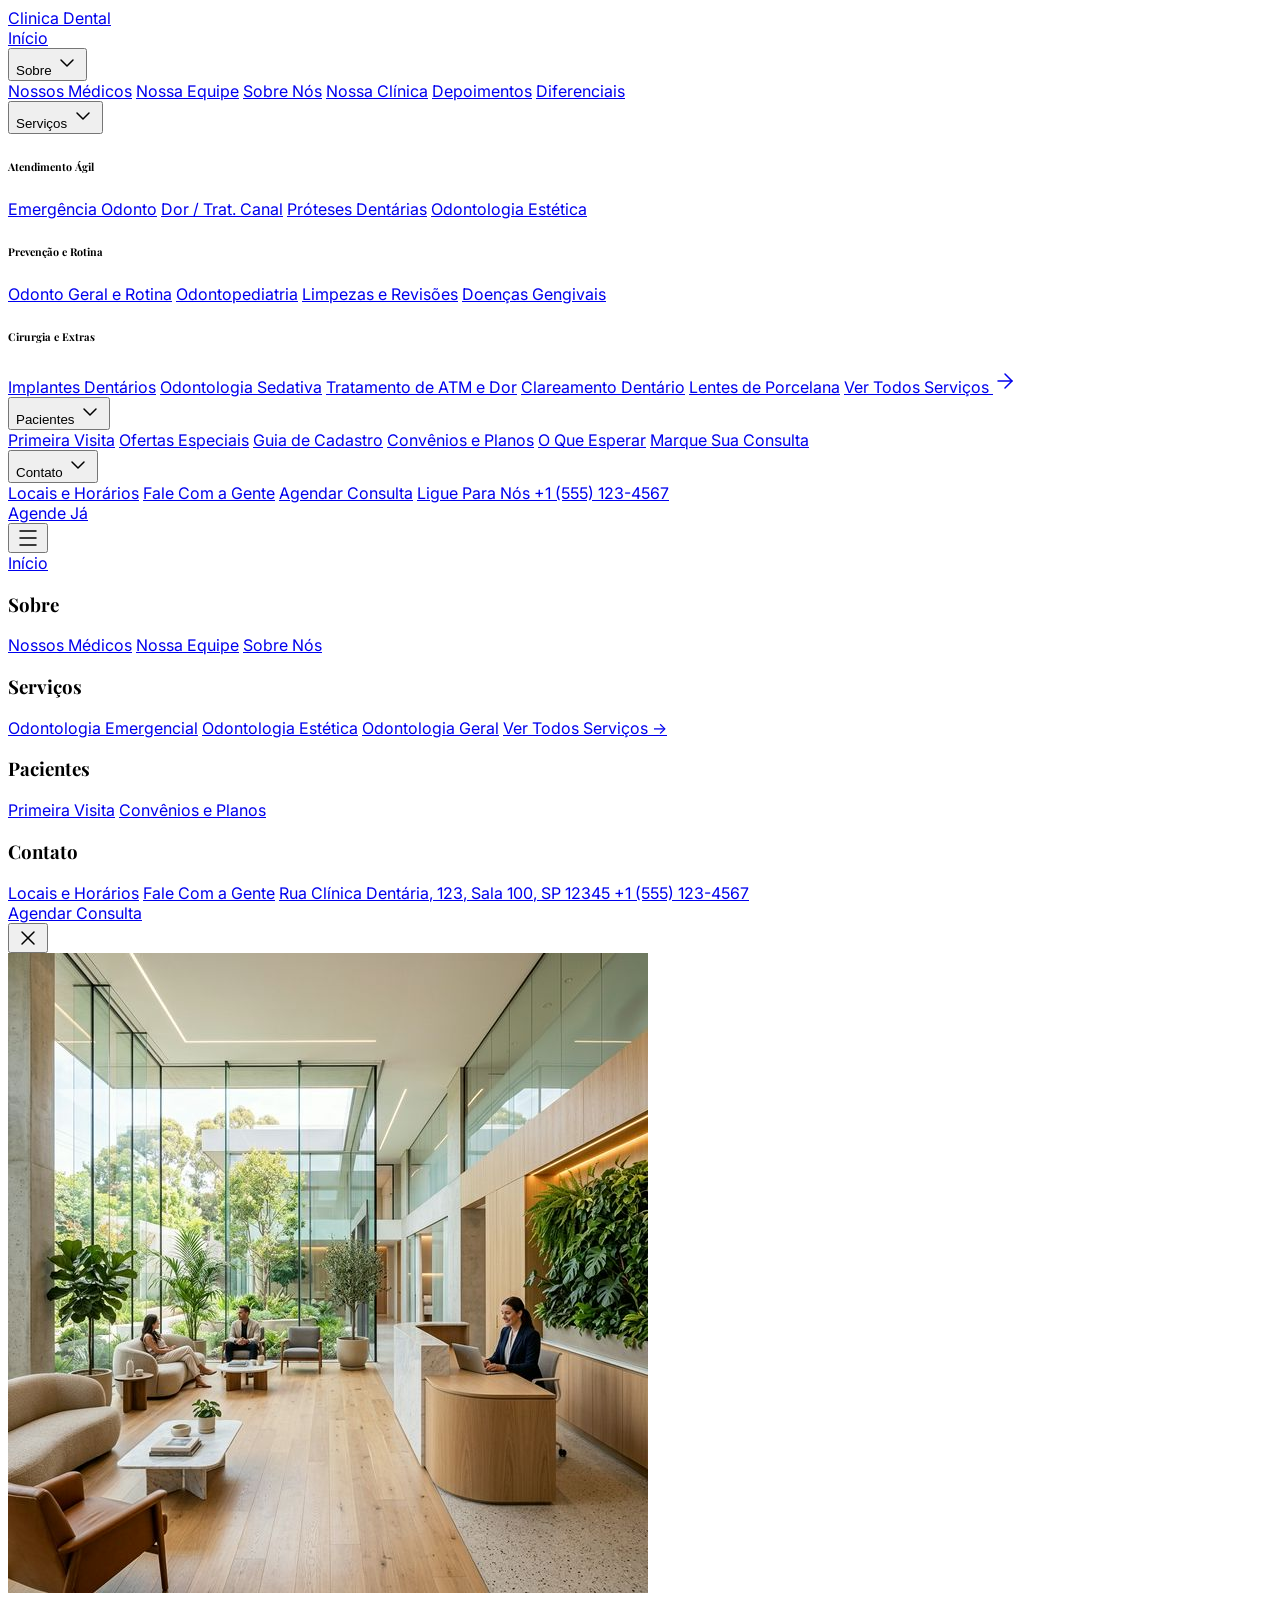
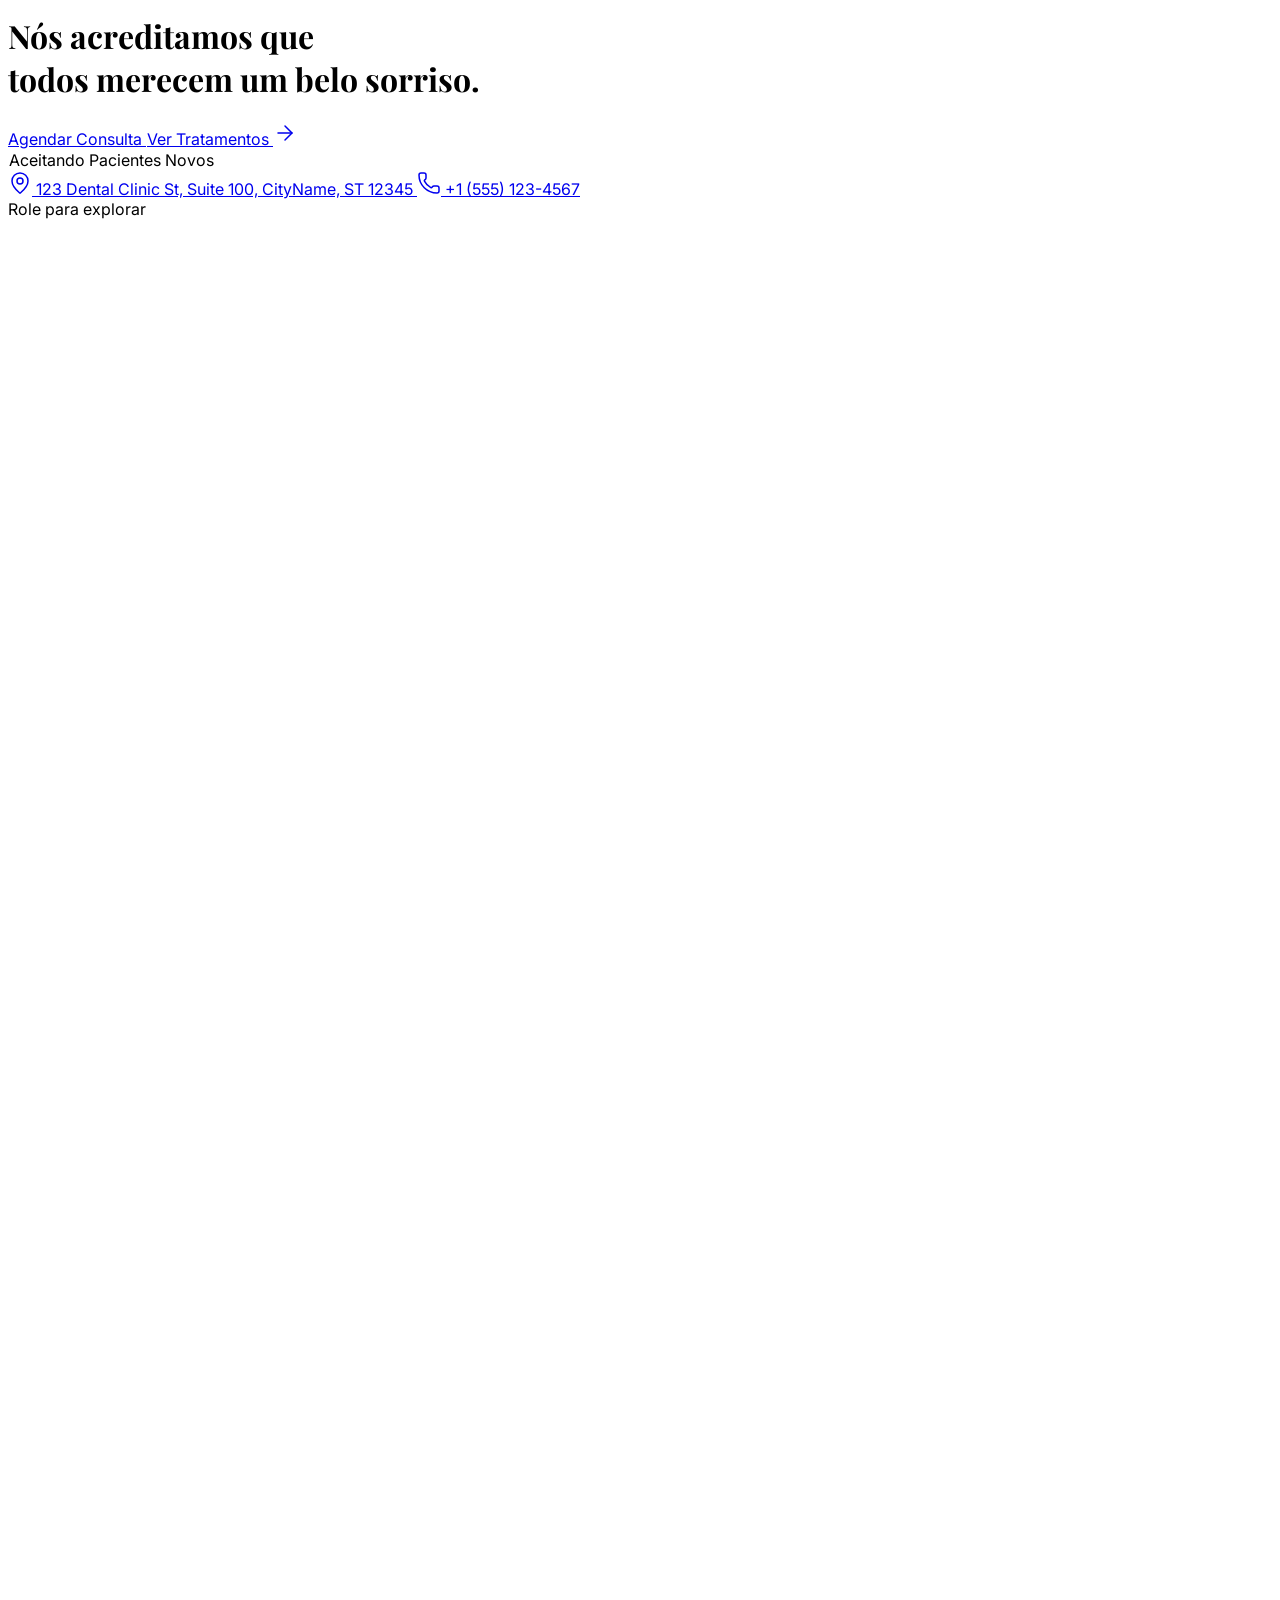
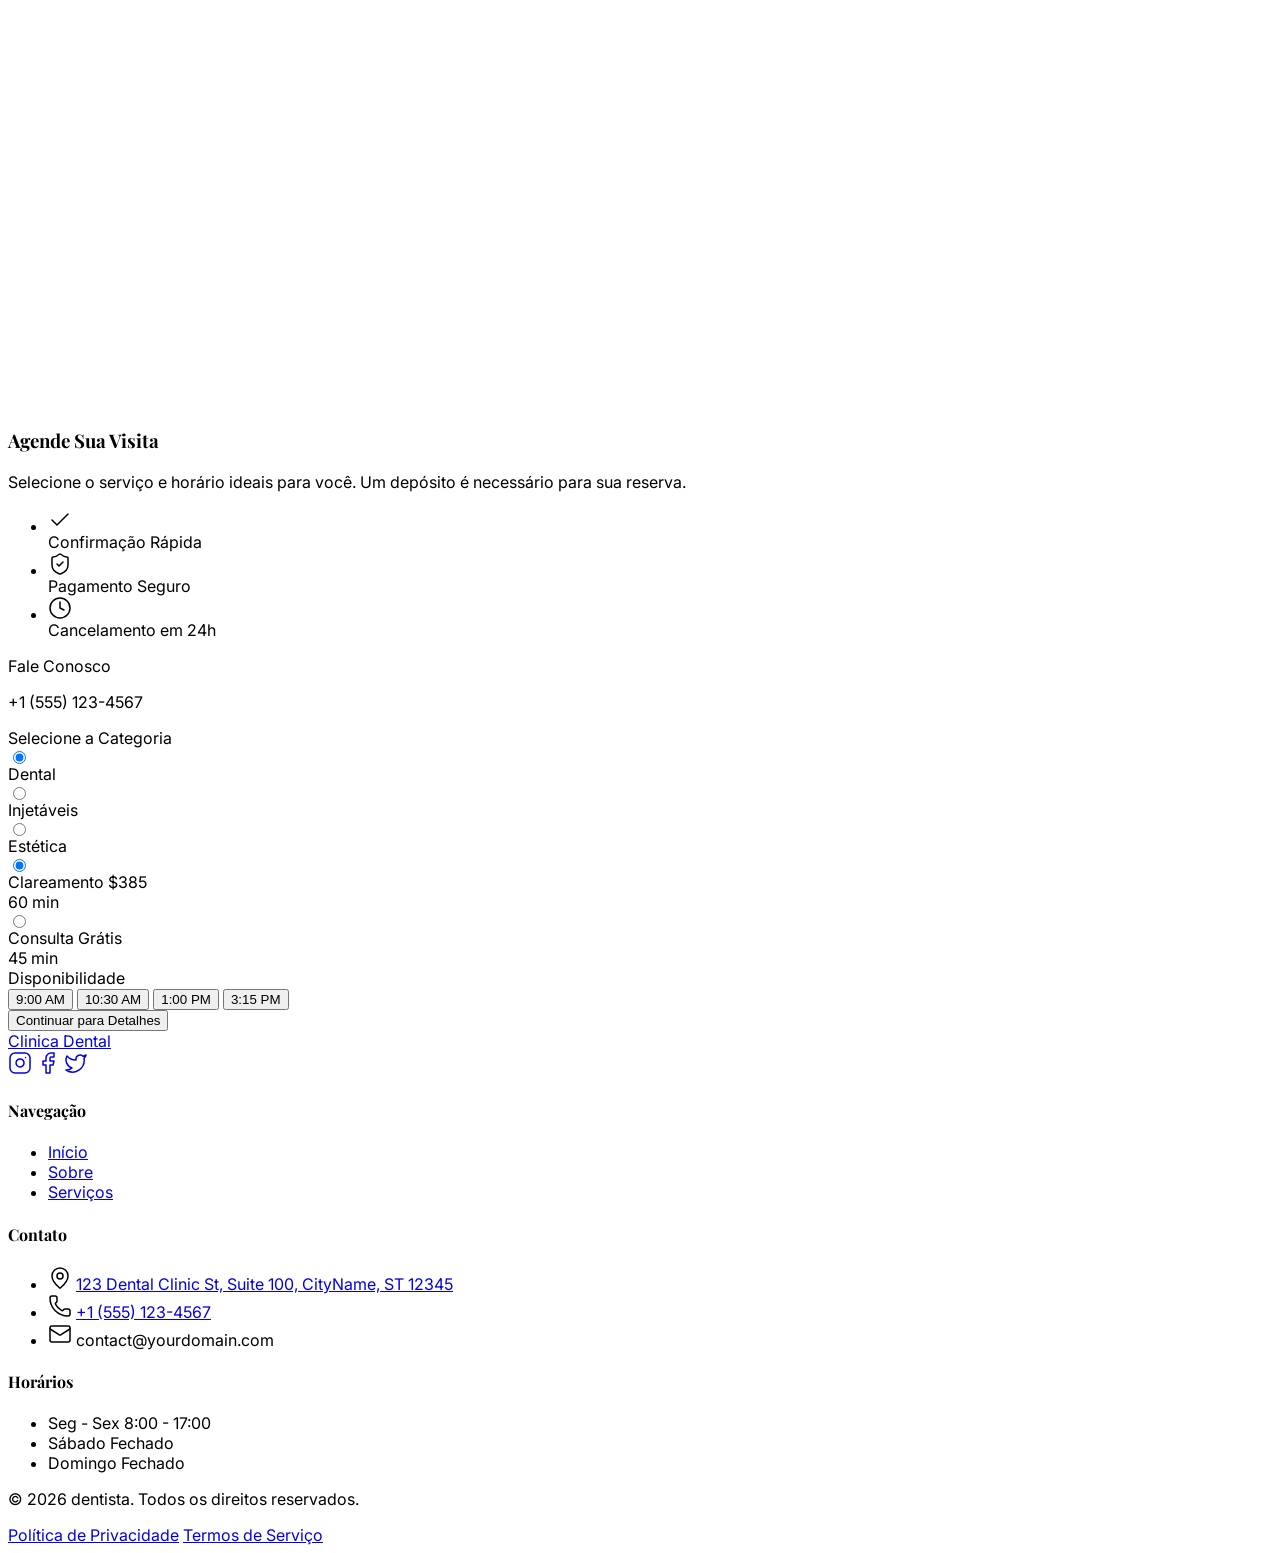
==== index.html @ 680bccad "add" ====
<html lang="en" class="scroll-smooth"><head><meta charset="UTF-8">
<meta name="viewport" content="width=device-width, initial-scale=1.0">
<title>Modelo Clinica Dental</title>
<link rel="icon" type="image/svg+xml" href="favicon.svg">
<script src="https://cdn.tailwindcss.com"></script>
<script src="https://unpkg.com/lucide@latest"></script>
<link rel="stylesheet" href="styles.css">
</head>
<body class="bg-white text-neutral-900 selection:bg-cyan-100 selection:text-cyan-900 antialiased home-page">

    <!-- Navigation -->
    <nav class="fixed top-0 w-full z-50 transition-all duration-300 group/nav" id="navbar">
        <div class="absolute inset-0 transition-all duration-300" id="nav-bg"></div>
        <div class="relative flex h-20 max-w-7xl mx-auto px-6 items-center justify-between">
            <!-- Logo -->
            <a href="index.html" class="flex items-center gap-3 z-50 relative">
                <div class="transition-all duration-300" id="logo-icon-container">
                    <span id="logo-text" class="text-2xl font-serif text-white whitespace-nowrap">Clinica Dental</span>
                </div>
            </a>

            <!-- Desktop Menu -->
            <div class="hidden lg:flex items-center gap-1 backdrop-blur-md rounded-full px-2 py-1.5 border transition-colors duration-300" id="nav-container">
                
                <!-- 1. Home -->
                <a href="#" class="nav-link px-4 py-1.5 text-xs font-medium rounded-full transition-colors">Início</a>

                <!-- 2. About Dropdown -->
                <div class="group relative">
                    <button class="nav-link flex items-center gap-1 px-4 py-1.5 text-xs font-medium rounded-full transition-colors">
                        Sobre <svg xmlns="http://www.w3.org/2000/svg" width="24" height="24" viewBox="0 0 24 24" fill="none" stroke="currentColor" stroke-width="1.5" stroke-linecap="round" stroke-linejoin="round" data-lucide="chevron-down" class="lucide lucide-chevron-down w-3 h-3 opacity-70"><path d="m6 9 6 6 6-6"></path></svg>
                    </button>
                    <!-- Dropdown Panel -->
                    <div class="absolute top-full left-0 mt-4 w-48 bg-white border border-neutral-100 rounded-xl shadow-xl shadow-neutral-200/20 opacity-0 invisible translate-y-2 group-hover:visible group-hover:opacity-100 group-hover:translate-y-0 transition-all duration-200 ease-out p-1.5" style="">
                        <a href="#doctors" class="block px-3 py-2 text-xs font-medium text-neutral-600 hover:bg-neutral-50 rounded-lg transition-colors hover:text-cyan-600" style="">Nossos Médicos</a>
                        <a href="#team" class="block px-3 py-2 text-xs font-medium text-neutral-600 hover:bg-neutral-50 rounded-lg transition-colors hover:text-cyan-600" style="">Nossa Equipe</a>
                        <a href="#about-us" class="block px-3 py-2 text-xs font-medium text-neutral-600 hover:bg-neutral-50 rounded-lg transition-colors hover:text-cyan-600" style="">Sobre Nós</a>
                        <a href="#tour" class="block px-3 py-2 text-xs font-medium text-neutral-600 hover:bg-neutral-50 rounded-lg transition-colors hover:text-cyan-600" style="">Nossa Clínica</a>
                        <a href="#testimonials" class="block px-3 py-2 text-xs font-medium text-neutral-600 hover:bg-neutral-50 rounded-lg transition-colors hover:text-cyan-600" style="">Depoimentos</a>
                        <a href="#why-us" class="block px-3 py-2 text-xs font-medium text-neutral-600 hover:bg-neutral-50 rounded-lg transition-colors hover:text-cyan-600" style="">Diferenciais</a>
                    </div>
                </div>

                <!-- 3. Services Mega Menu -->
                <div class="group relative">
                    <button class="nav-link flex items-center gap-1 px-4 py-1.5 text-xs font-medium rounded-full transition-colors">
                        Serviços <svg xmlns="http://www.w3.org/2000/svg" width="24" height="24" viewBox="0 0 24 24" fill="none" stroke="currentColor" stroke-width="1.5" stroke-linecap="round" stroke-linejoin="round" data-lucide="chevron-down" class="lucide lucide-chevron-down w-3 h-3 opacity-70"><path d="m6 9 6 6 6-6"></path></svg>
                    </button>
                    <!-- Mega Menu Panel -->
                    <div class="absolute top-full left-1/2 -translate-x-1/2 mt-4 w-[800px] bg-white border border-neutral-100 rounded-xl shadow-2xl shadow-neutral-200/20 opacity-0 invisible translate-y-2 group-hover:visible group-hover:opacity-100 group-hover:translate-y-0 transition-all duration-200 ease-out overflow-hidden p-6" style="">
                        <div class="grid grid-cols-3 gap-8">
                            <!-- Column 1 -->
                            <div>
                                <h6 class="text-[10px] font-bold text-neutral-400 uppercase tracking-widest mb-4" style="">Atendimento Ágil</h6>
                                <div class="space-y-1">
                                    <a href="services.html" class="block px-3 py-2 text-xs font-medium text-neutral-600 hover:bg-neutral-50 rounded-lg transition-colors hover:text-cyan-600" style="">Emergência Odonto</a>
                                    <a href="services.html" class="block px-3 py-2 text-xs font-medium text-neutral-600 hover:bg-neutral-50 rounded-lg transition-colors hover:text-cyan-600" style="">Dor / Trat. Canal</a>
                                    <a href="services.html" class="block px-3 py-2 text-xs font-medium text-neutral-600 hover:bg-neutral-50 rounded-lg transition-colors hover:text-cyan-600" style="">Próteses Dentárias</a>
                                    <a href="services.html" class="block px-3 py-2 text-xs font-medium text-neutral-600 hover:bg-neutral-50 rounded-lg transition-colors hover:text-cyan-600" style="">Odontologia Estética</a>
                                </div>
                            </div>
                            <!-- Column 2 -->
                            <div class="border-l border-neutral-100 pl-8" style="">
                                <h6 class="text-[10px] font-bold text-neutral-400 uppercase tracking-widest mb-4" style="">Prevenção e Rotina</h6>
                                <div class="space-y-1">
                                    <a href="services.html" class="block px-3 py-2 text-xs font-medium text-neutral-600 hover:bg-neutral-50 rounded-lg transition-colors hover:text-cyan-600" style="">Odonto Geral e Rotina</a>
                                    <a href="services.html" class="block px-3 py-2 text-xs font-medium text-neutral-600 hover:bg-neutral-50 rounded-lg transition-colors hover:text-cyan-600" style="">Odontopediatria</a>
                                    <a href="services.html" class="block px-3 py-2 text-xs font-medium text-neutral-600 hover:bg-neutral-50 rounded-lg transition-colors hover:text-cyan-600" style="">Limpezas e Revisões</a>
                                    <a href="services.html" class="block px-3 py-2 text-xs font-medium text-neutral-600 hover:bg-neutral-50 rounded-lg transition-colors hover:text-cyan-600" style="">Doenças Gengivais</a>
                                </div>
                            </div>
                            <!-- Column 3 -->
                            <div class="border-l border-neutral-100 pl-8" style="">
                                <h6 class="text-[10px] font-bold text-neutral-400 uppercase tracking-widest mb-4" style="">Cirurgia e Extras</h6>
                                <div class="space-y-1">
                                    <a href="services.html" class="block px-3 py-2 text-xs font-medium text-neutral-600 hover:bg-neutral-50 rounded-lg transition-colors hover:text-cyan-600" style="">Implantes Dentários</a>
                                    <a href="services.html" class="block px-3 py-2 text-xs font-medium text-neutral-600 hover:bg-neutral-50 rounded-lg transition-colors hover:text-cyan-600" style="">Odontologia Sedativa</a>
                                    <a href="services.html" class="block px-3 py-2 text-xs font-medium text-neutral-600 hover:bg-neutral-50 rounded-lg transition-colors hover:text-cyan-600" style="">Tratamento de ATM e Dor</a>
                                    <a href="services.html" class="block px-3 py-2 text-xs font-medium text-neutral-600 hover:bg-neutral-50 rounded-lg transition-colors hover:text-cyan-600" style="">Clareamento Dentário</a>
                                    <a href="services.html" class="block px-3 py-2 text-xs font-medium text-neutral-600 hover:bg-neutral-50 rounded-lg transition-colors hover:text-cyan-600" style="">Lentes de Porcelana</a>
                                    <a href="services.html" class="flex items-center gap-1.5 px-3 py-2 text-xs font-semibold rounded-lg transition-colors mt-2 text-cyan-600 hover:bg-cyan-50" style="">
                                        Ver Todos Serviços <svg xmlns="http://www.w3.org/2000/svg" width="24" height="24" viewBox="0 0 24 24" fill="none" stroke="currentColor" stroke-width="1.5" stroke-linecap="round" stroke-linejoin="round" data-lucide="arrow-right" class="lucide lucide-arrow-right w-3 h-3"><path d="M5 12h14"></path><path d="m12 5 7 7-7 7"></path></svg>
                                    </a>
                                </div>
                            </div>
                        </div>
                    </div>
                </div>

                <!-- 4. New Patients Dropdown -->
                <div class="group relative">
                    <button class="nav-link flex items-center gap-1 px-4 py-1.5 text-xs font-medium rounded-full transition-colors">
                        Pacientes <svg xmlns="http://www.w3.org/2000/svg" width="24" height="24" viewBox="0 0 24 24" fill="none" stroke="currentColor" stroke-width="1.5" stroke-linecap="round" stroke-linejoin="round" data-lucide="chevron-down" class="lucide lucide-chevron-down w-3 h-3 opacity-70"><path d="m6 9 6 6 6-6"></path></svg>
                    </button>
                    <!-- Dropdown Panel -->
                    <div class="absolute top-full left-0 mt-4 w-56 bg-white border border-neutral-100 rounded-xl shadow-xl shadow-neutral-200/20 opacity-0 invisible translate-y-2 group-hover:visible group-hover:opacity-100 group-hover:translate-y-0 transition-all duration-200 ease-out p-1.5" style="">
                        <a href="#" class="block px-3 py-2 text-xs font-medium text-neutral-600 hover:bg-neutral-50 rounded-lg transition-colors hover:text-cyan-600" style="">Primeira Visita</a>
                        <a href="#" class="block px-3 py-2 text-xs font-medium text-neutral-600 hover:bg-neutral-50 rounded-lg transition-colors hover:text-cyan-600" style="">Ofertas Especiais</a>
                        <a href="#" class="block px-3 py-2 text-xs font-medium text-neutral-600 hover:bg-neutral-50 rounded-lg transition-colors hover:text-cyan-600" style="">Guia de Cadastro</a>
                        <a href="#" class="block px-3 py-2 text-xs font-medium text-neutral-600 hover:bg-neutral-50 rounded-lg transition-colors hover:text-cyan-600" style="">Convênios e Planos</a>
                        <a href="#" class="block px-3 py-2 text-xs font-medium text-neutral-600 hover:bg-neutral-50 rounded-lg transition-colors hover:text-cyan-600" style="">O Que Esperar</a>
                        <a href="contact.html" class="block px-3 py-2 text-xs font-semibold rounded-lg transition-colors text-cyan-600 hover:bg-cyan-50" style="">Marque Sua Consulta</a>
                    </div>
                </div>

                <!-- 5. Contact Dropdown -->
                <div class="group relative">
                    <button class="nav-link flex items-center gap-1 px-4 py-1.5 text-xs font-medium rounded-full transition-colors">
                        Contato <svg xmlns="http://www.w3.org/2000/svg" width="24" height="24" viewBox="0 0 24 24" fill="none" stroke="currentColor" stroke-width="1.5" stroke-linecap="round" stroke-linejoin="round" data-lucide="chevron-down" class="lucide lucide-chevron-down w-3 h-3 opacity-70"><path d="m6 9 6 6 6-6"></path></svg>
                    </button>
                    <!-- Dropdown Panel -->
                    <div class="absolute top-full right-0 mt-4 w-52 bg-white border border-neutral-100 rounded-xl shadow-xl shadow-neutral-200/20 opacity-0 invisible translate-y-2 group-hover:visible group-hover:opacity-100 group-hover:translate-y-0 transition-all duration-200 ease-out p-1.5" style="">
                        <a href="contact.html" class="block px-3 py-2 text-xs font-medium text-neutral-600 hover:bg-neutral-50 rounded-lg transition-colors hover:text-cyan-600" style="">Locais e Horários</a>
                        <a href="contact.html" class="block px-3 py-2 text-xs font-medium text-neutral-600 hover:bg-neutral-50 rounded-lg transition-colors hover:text-cyan-600" style="">Fale Com a Gente</a>
                        <a href="contact.html" class="block px-3 py-2 text-xs font-medium text-neutral-600 hover:bg-neutral-50 rounded-lg transition-colors hover:text-cyan-600" style="">Agendar Consulta</a>
                        <a href="tel:+15551234567" class="block px-3 py-2 text-xs font-semibold text-neutral-900 hover:bg-neutral-50 rounded-lg transition-colors mt-1 border-t border-neutral-100" style="">
                            <span class="text-[10px] text-neutral-400 block font-normal uppercase tracking-wide" style="">Ligue Para Nós</span>
                            +1 (555) 123-4567
                        </a>
                    </div>
                </div>
            </div>

            <!-- CTA -->
            <div class="hidden lg:block z-50">
                <a href="contact.html" class="bg-white text-neutral-950 px-5 py-2 rounded-full text-xs font-semibold tracking-wide hover:bg-neutral-200 transition-colors shadow-lg shadow-white/10" style="">
                    Agende Já
                </a>
            </div>

            <!-- Mobile Toggle -->
            <button class="lg:hidden p-2 z-50 relative" id="mobile-toggle" aria-label="Menu">
                <svg xmlns="http://www.w3.org/2000/svg" width="24" height="24" viewBox="0 0 24 24" fill="none" stroke="currentColor" stroke-width="1.5" stroke-linecap="round" stroke-linejoin="round" data-lucide="menu" class="lucide lucide-menu w-6 h-6"><path d="M4 5h16"></path><path d="M4 12h16"></path><path d="M4 19h16"></path></svg>
            </button>
        </div>

        <!-- Mobile Menu Overlay -->
        <div id="mobile-menu" class="fixed inset-0 bg-neutral-950 z-40 flex flex-col pt-24 px-6 opacity-0 pointer-events-none transition-all duration-300 lg:hidden overflow-y-auto" style="">
            <div class="flex flex-col gap-6 pb-20">
                <a href="#" class="text-xl font-serif text-white border-b border-white/10 pb-4" onclick="toggleMobileMenu()">Início</a>
                
                <!-- Mobile About -->
                <div class="flex flex-col gap-3">
                    <h3 class="text-xs font-bold uppercase tracking-widest text-cyan-400" style="">Sobre</h3>
                    <a href="#doctors" class="text-lg text-neutral-300 font-light" onclick="toggleMobileMenu()" style="">Nossos Médicos</a>
                    <a href="#team" class="text-lg text-neutral-300 font-light" onclick="toggleMobileMenu()" style="">Nossa Equipe</a>
                    <a href="#about-us" class="text-lg text-neutral-300 font-light" onclick="toggleMobileMenu()" style="">Sobre Nós</a>
                </div>

                <!-- Mobile Services -->
                <div class="flex flex-col gap-3 mt-4">
                    <h3 class="text-xs font-bold uppercase tracking-widest text-cyan-400" style="">Serviços</h3>
                    <a href="services.html" class="text-lg text-neutral-300 font-light" onclick="toggleMobileMenu()" style="">Odontologia Emergencial</a>
                    <a href="services.html" class="text-lg text-neutral-300 font-light" onclick="toggleMobileMenu()" style="">Odontologia Estética</a>
                    <a href="services.html" class="text-lg text-neutral-300 font-light" onclick="toggleMobileMenu()" style="">Odontologia Geral</a>
                    <a href="services.html" class="text-sm font-semibold text-white mt-2" onclick="toggleMobileMenu()">Ver Todos Serviços →</a>
                </div>

                <!-- Mobile New Patients -->
                <div class="flex flex-col gap-3 mt-4">
                    <h3 class="text-xs font-bold uppercase tracking-widest text-cyan-400" style="">Pacientes</h3>
                    <a href="#" class="text-lg text-neutral-300 font-light" onclick="toggleMobileMenu()" style="">Primeira Visita</a>
                    <a href="#" class="text-lg text-neutral-300 font-light" onclick="toggleMobileMenu()" style="">Convênios e Planos</a>
                </div>

                <!-- Mobile Contact -->
                <div class="flex flex-col gap-3 mt-4">
                    <h3 class="text-xs font-bold uppercase tracking-widest text-cyan-400" style="">Contato</h3>
                    <a href="contact.html" class="text-lg text-neutral-300 font-light" onclick="toggleMobileMenu()" style="">Locais e Horários</a>
                    <a href="contact.html" class="text-lg text-neutral-300 font-light" onclick="toggleMobileMenu()" style="">Fale Com a Gente</a>
                    <a href="https://maps.google.com" target="_blank" class="text-lg text-neutral-300 font-light" onclick="toggleMobileMenu()" style="">
                        Rua Clínica Dentária, 123, Sala 100, SP 12345
                    </a>
                    <a href="tel:+15551234567" class="text-xl text-white font-serif mt-2" onclick="toggleMobileMenu()">+1 (555) 123-4567</a>
                </div>

                <a href="contact.html" class="mt-8 px-8 py-4 bg-white text-neutral-950 rounded-full text-center text-sm font-semibold" onclick="toggleMobileMenu()" style="">Agendar Consulta</a>
            </div>
            
            <button class="absolute top-6 right-6 text-white p-2" onclick="toggleMobileMenu()">
                <svg xmlns="http://www.w3.org/2000/svg" width="24" height="24" viewBox="0 0 24 24" fill="none" stroke="currentColor" stroke-width="1.5" stroke-linecap="round" stroke-linejoin="round" data-lucide="x" class="lucide lucide-x w-6 h-6"><path d="M18 6 6 18"></path><path d="m6 6 12 12"></path></svg>
            </button>
        </div>
    </nav>

    <!-- Hero Section -->
    <header class="relative w-full h-[100dvh] min-h-[700px] overflow-hidden bg-neutral-950" style="">
        <!-- Background -->
        <div class="absolute inset-0 w-full h-full animate-zoom-slow">
            <img src="hero_modern_clinic.png" alt="Clinica Dental Modern Clinic" class="w-full h-full object-cover">
            <!-- Gradient overlays to ensure text contrast -->
            <div class="absolute inset-0 bg-gradient-to-r from-neutral-950/80 via-neutral-950/40 to-transparent"></div>
            <div class="absolute inset-0 bg-gradient-to-t from-neutral-950/90 via-transparent to-transparent" style=""></div>
        </div>

        <!-- Content -->
        <!-- Reduced bottom padding (pb-4 md:pb-8) to keep text low and away from faces -->
        <div class="relative z-10 h-full max-w-7xl mx-auto px-6 flex flex-col justify-end pb-4 md:pb-8">
            <!-- Constrained width (max-w-3xl) to keep text to the left/center-left -->
            <div class="max-w-3xl">
                <!-- Headline -->
                <h1 class="text-4xl md:text-6xl lg:text-7xl font-serif text-white leading-[0.95] tracking-tight mb-6 animate-fade-in-up delay-200 drop-shadow-2xl">
                    Nós acreditamos que<br/> 
                    todos merecem um <span class="italic font-light text-cyan-50">belo sorriso.</span>
                </h1>

                <!-- Actions -->
                <div class="flex flex-col sm:flex-row items-center gap-4 animate-fade-in-up delay-300 mb-8">
                    <a href="contact.html" class="w-full sm:w-auto px-8 py-4 bg-white text-neutral-950 rounded-full text-xs font-semibold hover:bg-neutral-200 transition-colors text-center shadow-lg shadow-white/5" style="">
                        Agendar Consulta
                    </a>
                    <a href="services.html" class="w-full sm:w-auto px-8 py-4 glass-panel text-white rounded-full text-xs font-semibold hover:bg-white/10 transition-colors flex items-center justify-center gap-2 group border border-white/20 hover:border-white/40">
                        Ver Tratamentos
                        <svg xmlns="http://www.w3.org/2000/svg" width="24" height="24" viewBox="0 0 24 24" fill="none" stroke="currentColor" stroke-width="1.5" stroke-linecap="round" stroke-linejoin="round" data-lucide="arrow-right" class="lucide lucide-arrow-right w-4 h-4 group-hover:translate-x-1 transition-transform"><path d="M5 12h14"></path><path d="m12 5 7 7-7 7"></path></svg>
                    </a>
                </div>

                <!-- Badge -->
                <div class="inline-flex items-center gap-2 px-3 py-1.5 rounded-full glass-panel mb-6 animate-fade-in-up delay-100 border-white/10 w-fit">
                    <span class="w-2 h-2 rounded-full bg-cyan-400 animate-ripple" style=""></span>
                    <span class="text-[10px] uppercase tracking-widest text-neutral-200 font-semibold" style="">Aceitando Pacientes Novos</span>
                </div>

                <!-- Address & Phone -->
                <div class="max-w-lg animate-fade-in-up delay-400 text-neutral-300" style="">
                    <div class="flex flex-col gap-2 text-sm font-medium">
                        <a href="https://maps.google.com" target="_blank" rel="noopener noreferrer" class="flex items-start gap-3 hover:text-white transition-colors group/addr">
                            <svg xmlns="http://www.w3.org/2000/svg" width="24" height="24" viewBox="0 0 24 24" fill="none" stroke="currentColor" stroke-width="1.5" stroke-linecap="round" stroke-linejoin="round" data-lucide="map-pin" class="lucide lucide-map-pin w-5 h-5 mt-0.5 text-cyan-400 group-hover/addr:text-cyan-300" style=""><path d="M20 10c0 4.993-5.539 10.193-7.399 11.799a1 1 0 0 1-1.202 0C9.539 20.193 4 14.993 4 10a8 8 0 0 1 16 0"></path><circle cx="12" cy="10" r="3"></circle></svg>
                            <span class="leading-snug">123 Dental Clinic St, Suite 100, CityName, ST 12345</span>
                        </a>
                        <a href="tel:+15551234567" class="flex items-center gap-3 hover:text-white transition-colors group/phone">
                            <svg xmlns="http://www.w3.org/2000/svg" width="24" height="24" viewBox="0 0 24 24" fill="none" stroke="currentColor" stroke-width="1.5" stroke-linecap="round" stroke-linejoin="round" data-lucide="phone" class="lucide lucide-phone w-5 h-5 text-cyan-400 group-hover/phone:text-cyan-300" style=""><path d="M13.832 16.568a1 1 0 0 0 1.213-.303l.355-.465A2 2 0 0 1 17 15h3a2 2 0 0 1 2 2v3a2 2 0 0 1-2 2A18 18 0 0 1 2 4a2 2 0 0 1 2-2h3a2 2 0 0 1 2 2v3a2 2 0 0 1-.8 1.6l-.468.351a1 1 0 0 0-.292 1.233 14 14 0 0 0 6.392 6.384"></path></svg>
                            <span>+1 (555) 123-4567</span>
                        </a>
                    </div>
                </div>
            </div>

            <!-- Scroll Hint -->
            <div class="absolute bottom-12 right-6 animate-fade-in-up delay-300 hidden md:flex items-center gap-4 text-white/60">
                <span class="text-[10px] uppercase tracking-widest">Role para explorar</span>
                <div class="w-12 h-px bg-white/20"></div>
            </div>
        </div>
    </header>

    <!-- Services Grid (Updated) -->
    <section id="services" class="py-32 px-6 bg-white border-b border-neutral-100" style="">
        <div class="max-w-7xl mx-auto">
            <div class="flex flex-col md:flex-row justify-between items-end mb-16 reveal-on-scroll">
                <div>
                    <span class="text-neutral-500 text-[10px] font-bold tracking-[0.2em] uppercase mb-3 block" style="">Nossa Expertise</span>
                    <h2 class="text-3xl md:text-4xl tracking-tight text-neutral-900" style="">Serviços</h2>
                </div>
            </div>

            <div class="grid grid-cols-1 md:grid-cols-3 gap-6 lg:gap-8">
                <!-- Service 1: General Dentistry -->
                <div class="group cursor-pointer reveal-on-scroll">
                    <div class="relative aspect-[3/4] overflow-hidden rounded-[10px] mb-5 bg-neutral-200" style="">
                        <img src="https://images.unsplash.com/photo-1606811841689-23dfddce3e95?q=80&w=1000&auto=format&fit=crop" alt="General Dentistry" class="w-full h-full object-cover group-hover:scale-105 transition-transform duration-700 ease-out">
                        <div class="absolute inset-0 bg-black/0 group-hover:bg-black/10 transition-colors duration-500"></div>
                        <div class="absolute top-4 right-4 bg-white/90 backdrop-blur px-2 py-1 text-[10px] font-bold uppercase tracking-wide rounded-sm">Aceitando Pacientes</div>
                    </div>
                    <div>
                        <h3 class="text-lg font-semibold tracking-tight text-neutral-900 mb-1 transition-colors group-hover:text-cyan-600" style="">Odontologia Geral</h3>
                        <p class="text-xs text-neutral-500 leading-relaxed mb-3" style="">Exames completos, limpezas e cuidados preventivos para toda a sua família.</p>
                        <span class="text-xs font-medium text-neutral-900 underline decoration-neutral-300 underline-offset-4" style="">Cuidado Completo</span>
                    </div>
                </div>

                <!-- Service 2: Cosmetic Dentistry -->
                <div class="group cursor-pointer reveal-on-scroll delay-100">
                    <div class="relative aspect-[3/4] overflow-hidden rounded-[10px] mb-5 bg-neutral-200" style="">
                        <img src="https://images.unsplash.com/photo-1588776814546-1ffcf47267a5?q=80&w=1000&auto=format&fit=crop" alt="Cosmetic Dentistry" class="w-full h-full object-cover group-hover:scale-105 transition-transform duration-700 ease-out">
                        <div class="absolute top-4 right-4 bg-white/90 backdrop-blur px-2 py-1 text-[10px] font-bold uppercase tracking-wide rounded-sm">Popular</div>
                    </div>
                    <div>
                        <h3 class="text-lg font-semibold tracking-tight text-neutral-900 mb-1 transition-colors group-hover:text-cyan-600" style="">Odontologia Estética</h3>
                        <p class="text-xs text-neutral-500 leading-relaxed mb-3" style="">Facetas, clareamento e transformações de sorriso feitas por especialistas.</p>
                        <span class="text-xs font-medium text-neutral-900 underline decoration-neutral-300 underline-offset-4" style="">Crie Seu Sorriso</span>
                    </div>
                </div>

                <!-- Service 3: Emergency Dentistry -->
                <div class="group cursor-pointer reveal-on-scroll delay-200">
                    <div class="relative aspect-[3/4] overflow-hidden rounded-[10px] mb-5 bg-neutral-200" style="">
                        <img src="https://images.unsplash.com/photo-1598256989800-fe5f95da9787?q=80&w=800&auto=format&fit=crop" alt="Emergency Dentistry" class="w-full h-full object-cover group-hover:scale-105 transition-transform duration-700 ease-out">
                         <div class="absolute top-4 right-4 bg-white/90 backdrop-blur px-2 py-1 text-[10px] font-bold uppercase tracking-wide rounded-sm">Cuidado Rápido</div>
                    </div>
                    <div>
                        <h3 class="text-lg font-semibold tracking-tight text-neutral-900 mb-1 transition-colors group-hover:text-cyan-600" style="">Odontologia Urgente</h3>
                        <p class="text-xs text-neutral-500 leading-relaxed mb-3" style="">Consultas no mesmo dia para dores, dentes quebrados e alívio de urgência.</p>
                        <span class="text-xs font-medium text-neutral-900 underline decoration-neutral-300 underline-offset-4" style="">Agende Já</span>
                    </div>
                </div>
            </div>

            <!-- View All Services Link (New) -->
            <div class="mt-12 text-center reveal-on-scroll">
                <a href="services.html" class="inline-flex items-center gap-2 px-6 py-3 rounded-full border border-neutral-200 text-xs font-semibold text-neutral-900 hover:bg-neutral-50 transition-colors group">
                    Ver Todos Serviços
                    <svg xmlns="http://www.w3.org/2000/svg" width="24" height="24" viewBox="0 0 24 24" fill="none" stroke="currentColor" stroke-width="1.5" stroke-linecap="round" stroke-linejoin="round" data-lucide="arrow-right" class="lucide lucide-arrow-right w-3 h-3 group-hover:translate-x-1 transition-transform"><path d="M5 12h14"></path><path d="m12 5 7 7-7 7"></path></svg>
                </a>
            </div>
        </div>
    </section>

    <!-- About / Intro Section -->
    <section id="about" class="py-24 px-6 bg-white border-b border-neutral-100" style="">
        <div class="max-w-7xl mx-auto">
            <div class="grid grid-cols-1 md:grid-cols-2 gap-16 items-center">
                <div class="order-2 md:order-1 reveal-on-scroll">
                    <!-- Dentist Carousel -->
                    <div class="relative aspect-[4/5] rounded-lg overflow-hidden group" id="dentistCarousel">
                        <!-- Slides wrapper -->
                        <div class="w-full h-full" id="dentistSlidesWrapper">
                            <!-- Slide 1: Woman dentist -->
                            <div class="dentist-slide absolute inset-0 transition-opacity duration-700 ease-in-out opacity-100" data-index="0">
                                <img src="dr_jamily_portrait.png" class="object-cover w-full h-full grayscale group-hover:grayscale-0 transition-all duration-700" alt="Dentista Clinica Dental">
                                <div class="absolute bottom-6 left-6 right-36 bg-white/90 backdrop-blur-md p-5 rounded-sm border border-white">
                                    <p class="font-serif italic text-lg text-neutral-900">"A beleza é realçar o que você tem. Deixe seu brilho transparecer."</p>
                                </div>
                            </div>
                            <!-- Slide 2: Man dentist -->
                            <div class="dentist-slide absolute inset-0 transition-opacity duration-700 ease-in-out opacity-0" data-index="1">
                                <img src="dr_casey_portrait.png" class="object-cover w-full h-full grayscale group-hover:grayscale-0 transition-all duration-700" alt="Dentista Clinica Dental">
                                <div class="absolute bottom-6 left-6 right-36 bg-white/90 backdrop-blur-md p-5 rounded-sm border border-white">
                                    <p class="font-serif italic text-lg text-neutral-900">"Excelência em odontologia não é uma habilidade, mas a nossa atitude diária."</p>
                                </div>
                            </div>
                        </div>

                        <!-- Arrow: Previous -->
                        <button onclick="dentistCarouselPrev()" class="absolute left-3 top-1/2 -translate-y-1/2 z-10 w-10 h-10 rounded-full bg-white/80 backdrop-blur border border-white/60 shadow-md flex items-center justify-center hover:bg-white transition-all duration-200 opacity-0 group-hover:opacity-100" aria-label="Previous">
                            <svg xmlns="http://www.w3.org/2000/svg" width="18" height="18" viewBox="0 0 24 24" fill="none" stroke="currentColor" stroke-width="2" stroke-linecap="round" stroke-linejoin="round"><path d="m15 18-6-6 6-6"/></svg>
                        </button>

                        <!-- Arrow: Next -->
                        <button onclick="dentistCarouselNext()" class="absolute right-3 top-1/2 -translate-y-1/2 z-10 w-10 h-10 rounded-full bg-white/80 backdrop-blur border border-white/60 shadow-md flex items-center justify-center hover:bg-white transition-all duration-200 opacity-0 group-hover:opacity-100" aria-label="Next">
                            <svg xmlns="http://www.w3.org/2000/svg" width="18" height="18" viewBox="0 0 24 24" fill="none" stroke="currentColor" stroke-width="2" stroke-linecap="round" stroke-linejoin="round"><path d="m9 18 6-6-6-6"/></svg>
                        </button>


                    </div>

                    <script>
                        (function() {
                            var current = 0;
                            var total = 2;
                            function updateCarousel() {
                                document.querySelectorAll('.dentist-slide').forEach(function(s, i) {
                                    s.style.opacity = i === current ? '1' : '0';
                                    s.style.zIndex = i === current ? '1' : '0';
                                });
                                document.querySelectorAll('.dentist-dot').forEach(function(d, i) {
                                    d.style.backgroundColor = i === current ? 'white' : 'rgba(255,255,255,0.4)';
                                });
                            }
                            window.dentistCarouselNext = function() { current = (current + 1) % total; updateCarousel(); };
                            window.dentistCarouselPrev = function() { current = (current - 1 + total) % total; updateCarousel(); };
                            window.dentistCarouselGoTo = function(i) { current = i; updateCarousel(); };
                            updateCarousel();
                        })();
                    </script>
                </div>
                <div class="order-1 md:order-2 reveal-on-scroll delay-100">
                    <span class="text-cyan-600 text-[10px] font-bold tracking-[0.2em] uppercase mb-4 block" style="">Sobre dentista</span>
                    <h2 class="text-4xl md:text-5xl tracking-tight text-neutral-900 mb-6" style="">Um Refúgio para <span class="italic text-neutral-500" style="">Odontologia Moderna</span></h2>
                    <p class="text-neutral-600 font-light leading-relaxed mb-6" style="">
                        Bem-vindo ao nosso estúdio moderno, um refúgio que conta com um jardim de inverno relaxante e linda coleção de orquídeas. Cuidando de famílias de todas as idades, oferecemos serviços completos e emergências em um ambiente de tranquilidade, premiado e totalmente livre de estresse.
                    </p>
                    <div class="grid grid-cols-2 gap-8 mt-8 border-t border-neutral-100 pt-8" style="">
                        <div>
                            <span class="block text-3xl font-serif text-neutral-900 mb-1" style=""><span class="js-counter" data-target="13">0</span>+</span>
                            <span class="text-xs text-neutral-500 uppercase tracking-wide" style="">Anos de Experiência</span>
                        </div>
                        <div>
                            <span class="block text-3xl font-serif text-neutral-900 mb-1" style=""><span class="js-counter" data-target="1000">0</span>+</span>
                            <span class="text-xs text-neutral-500 uppercase tracking-wide" style="">Pacientes Satisfeitos</span>
                        </div>
                    </div>
                </div>
            </div>
        </div>
    </section>

    <!-- Meet the Doctors (New Section) -->
    <section id="doctors" class="py-24 px-6 bg-neutral-50 border-b border-neutral-100" style="">
        <div class="max-w-7xl mx-auto">
            <div class="text-center mb-16 reveal-on-scroll">
                <span class="text-cyan-600 text-[10px] font-bold tracking-[0.2em] uppercase mb-3 block" style="">Nossa Equipe</span>
                <h2 class="text-3xl md:text-4xl tracking-tight text-neutral-900 font-serif" style="">Conheça os Médicos</h2>
                <div class="w-12 h-px bg-cyan-200 mx-auto mt-6" style=""></div>
            </div>

            <div class="grid grid-cols-1 md:grid-cols-2 gap-8 lg:gap-16 max-w-5xl mx-auto">
                <!-- Dr. Casey -->
                <div class="flex flex-col items-center md:items-start gap-6 reveal-on-scroll group">
                    <div class="relative w-48 h-48 rounded-full p-1 border border-neutral-200 bg-white group-hover:border-cyan-200 transition-colors duration-300" style="">
                        <div class="w-full h-full rounded-full overflow-hidden">
                            <img src="dr_casey_portrait.png" alt="Dr. Casey Pedro" class="w-full h-full object-cover group-hover:scale-110 transition-transform duration-700">
                        </div>
                    </div>
                    <div class="text-center md:text-left">
                        <h3 class="text-2xl font-serif text-neutral-900 mb-2" style="">Dr. Casey Pedro</h3>
                        <p class="text-[10px] font-bold uppercase tracking-widest text-cyan-600 mb-4" style="">DMD, Implantodontia</p>
                        <p class="text-sm text-neutral-600 font-light leading-relaxed" style="">
                            O Dr. Casey concluiu seu DMD (Doutor em Medicina Dentária) na Boston University School of Dental Medicine. Ele adora ajudar os pacientes a recuperar o sorriso com Implantes. Sua grande experiência em cirurgias minimamente invasivas garante excelentes resultados e pacientes muito mais felizes e saudáveis. Detalhista e muito sociável, ele é o cirurgião que valorizamos.
                        </p>
                    </div>
                </div>

                <!-- Dr. Jamily -->
                <div class="flex flex-col items-center md:items-start gap-6 reveal-on-scroll delay-100 group">
                    <div class="relative w-48 h-48 rounded-full p-1 border border-neutral-200 bg-white group-hover:border-cyan-200 transition-colors duration-300" style="">
                        <div class="w-full h-full rounded-full overflow-hidden">
                            <img src="dr_jamily_portrait.png" alt="Dr. Jamily Pedro" class="w-full h-full object-cover group-hover:scale-110 transition-transform duration-700">
                        </div>
                    </div>
                    <div class="text-center md:text-left">
                        <h3 class="text-2xl font-serif text-neutral-900 mb-2" style="">Dra. Jamily Pedro</h3>
                        <p class="text-[10px] font-bold uppercase tracking-widest text-cyan-600 mb-4" style="">DMD, Odontologia Estética</p>
                        <p class="text-sm text-neutral-600 font-light leading-relaxed" style="">
                            A Dra. Jamily possui dois doutorados, pela Boston University e pela Universidade de Minas Gerais (Brasil). Ela é uma dentista muito cuidadosa que utiliza os mais novos materiais e técnicas hoje em dia. Pratica uma odontologia confortável e focada na saúde, com forte ênfase em conhecer bem de perto a cada um de seus pacientes. Além dessa proficiência, ela sabe ouvir.
                        </p>
                    </div>
                </div>
            </div>
        </div>
    </section>

    <!-- Meet the Full Team Section (New) -->
    <section id="team" class="py-24 px-6 bg-white border-b border-neutral-100" style="">
        <div class="max-w-7xl mx-auto">
             <div class="text-center mb-12 reveal-on-scroll">
                <span class="text-cyan-600 text-[10px] font-bold tracking-[0.2em] uppercase mb-3 block" style="">Atrás dos Sorrisos</span>
                <h2 class="text-3xl md:text-4xl tracking-tight text-neutral-900 font-serif" style="">Conheça a Equipe Completa</h2>
            </div>
            
            <div class="relative rounded-xl overflow-hidden shadow-2xl reveal-on-scroll delay-100 group">
                <img src="dental_team_photo.png" alt="Clinica Dental Team" class="w-full h-auto object-cover grayscale-[20%] group-hover:grayscale-0 transition-all duration-700 transform group-hover:scale-105">
                <div class="absolute inset-0 bg-gradient-to-t from-black/60 via-transparent to-transparent opacity-60"></div>
                <div class="absolute bottom-8 left-8 text-white max-w-2xl">
                    <p class="font-serif italic text-xl md:text-2xl mb-2">"Unidos pela paixão de cuidar."</p>
                    <p class="text-sm text-neutral-200 font-light" style="">Nossos higienistas, assistentes e coordenadores trabalham juntos para garantir que sua visita seja perfeita desde o momento da sua chegada aqui.</p>
                </div>
            </div>
        </div>
    </section>

    <!-- Results / Transformations -->
    <section id="new-patients" class="py-32 px-6 bg-neutral-950 text-white overflow-hidden" style="">
        <div class="max-w-7xl mx-auto">
            <div class="grid grid-cols-1 lg:grid-cols-12 gap-12 lg:gap-20 items-center">
                <div class="lg:col-span-5 reveal-on-scroll">
                    <span class="text-[10px] font-bold tracking-[0.2em] uppercase mb-4 block text-cyan-400" style="">Resultados Reais</span>
                    <h2 class="text-4xl md:text-5xl tracking-tight mb-6">A Transformação <br><span class="font-serif italic text-neutral-500" style="">Do Sorriso</span></h2>
                    <p class="text-neutral-400 font-light leading-relaxed mb-6 text-sm" style="">
                        A renovação do sorriso é qualquer combinação de tratamentos estéticos e procedimentos para criar um sorriso perfeito. O Dr. Casey avalia seu caso com grande olhar artístico e mostra formas de renovar seu sorriso aqui.
                    </p>
                    <p class="text-neutral-400 font-light leading-relaxed mb-8 text-sm" style="">
                         Nossa clínica possui equipamentos de ponta em imagens digitais para criar moldes detalhados e um incrível 'sorriso de teste' para ver e testar antes de tudo.
                    </p>
                    
                    <div class="flex flex-col gap-4">
                        <div class="flex items-start gap-4 p-4 border border-white/10 rounded-lg bg-white/5">
                            <div class="p-2 rounded-md bg-cyan-500/10 text-cyan-400" style="">
                                <svg xmlns="http://www.w3.org/2000/svg" width="24" height="24" viewBox="0 0 24 24" fill="none" stroke="currentColor" stroke-width="1.5" stroke-linecap="round" stroke-linejoin="round" data-lucide="scan-face" class="lucide lucide-scan-face w-5 h-5"><path d="M3 7V5a2 2 0 0 1 2-2h2"></path><path d="M17 3h2a2 2 0 0 1 2 2v2"></path><path d="M21 17v2a2 2 0 0 1-2 2h-2"></path><path d="M7 21H5a2 2 0 0 1-2-2v-2"></path><path d="M8 14s1.5 2 4 2 4-2 4-2"></path><path d="M9 9h.01"></path><path d="M15 9h.01"></path></svg>
                            </div>
                            <div>
                                <h4 class="text-sm font-semibold mb-1">Preveja Seu Estilo</h4>
                                <p class="text-xs text-neutral-400" style="">Antes de escolher o tratamento, você poderá visualizar o imenso resultado final e tomar sua grande e importante decisão de modo simples e muito fácil sempre que quiser.</p>
                            </div>
                        </div>
                        <div class="flex items-start gap-4 p-4 border border-white/10 rounded-lg bg-white/5">
                            <div class="p-2 rounded-md bg-cyan-500/10 text-cyan-400" style="">
                                <svg xmlns="http://www.w3.org/2000/svg" width="24" height="24" viewBox="0 0 24 24" fill="none" stroke="currentColor" stroke-width="1.5" stroke-linecap="round" stroke-linejoin="round" data-lucide="sparkles" class="lucide lucide-sparkles w-5 h-5"><path d="M11.017 2.814a1 1 0 0 1 1.966 0l1.051 5.558a2 2 0 0 0 1.594 1.594l5.558 1.051a1 1 0 0 1 0 1.966l-5.558 1.051a2 2 0 0 0-1.594 1.594l-1.051 5.558a1 1 0 0 1-1.966 0l-1.051-5.558a2 2 0 0 0-1.594-1.594l-5.558-1.051a1 1 0 0 1 0-1.966l5.558-1.051a2 2 0 0 0 1.594-1.594z"></path><path d="M20 2v4"></path><path d="M22 4h-4"></path><circle cx="4" cy="20" r="2"></circle></svg>
                            </div>
                            <div>
                                <h4 class="text-sm font-semibold mb-1">Polimento Perfeito</h4>
                                <p class="text-xs text-neutral-400" style="">Sua incrível renovação também pode incluir um simples clareamento dental para finalizar de vez com seu mais novo e radiante visual de dar inveja a todos ao redor.</p>
                            </div>
                        </div>
                    </div>
                </div>

                <div class="lg:col-span-7 reveal-on-scroll delay-100">
                    <div class="relative w-full aspect-[4/3] rounded-lg overflow-hidden border border-white/10 shadow-2xl comparison-slider select-none" id="comparisonSlider">
                        <!-- After Image -->
                        <img src="smile_after.png" class="absolute inset-0 w-full h-full object-cover select-none pointer-events-none" alt="After Result" draggable="false">
                        <div class="absolute top-4 right-4 bg-black/60 backdrop-blur px-2 py-1 text-[10px] font-bold tracking-wider rounded text-white select-none pointer-events-none">DEPOIS</div>

                        <!-- Before Image -->
                        <div class="comparison-item" id="comparisonOverlay" style="width: 50%;">
                            <img src="smile_before.png" class="absolute top-0 left-0 h-full max-w-none w-full object-cover select-none pointer-events-none" id="comparisonImageBefore" style="width: 713px;" alt="Before Result" draggable="false">
                            <div class="absolute top-4 left-4 bg-black/60 backdrop-blur px-2 py-1 text-[10px] font-bold tracking-wider rounded text-white select-none pointer-events-none">ANTES</div>
                        </div>

                        <!-- Handle -->
                        <div class="comparison-handle" id="comparisonHandle" style="left: 50%;">
                            <div class="comparison-circle">
                                <svg xmlns="http://www.w3.org/2000/svg" width="24" height="24" viewBox="0 0 24 24" fill="none" stroke="currentColor" stroke-width="1.5" stroke-linecap="round" stroke-linejoin="round" data-lucide="chevrons-left-right" class="lucide lucide-chevrons-left-right w-4 h-4 text-neutral-900" style=""><path d="m9 7-5 5 5 5"></path><path d="m15 7 5 5-5 5"></path></svg>
                            </div>
                        </div>
                    </div>
                </div>
            </div>
        </div>
    </section>

    <!-- Testimonials (Updated) -->
    <section class="py-24 px-6 bg-white border-b border-neutral-100" style="">
        <div class="max-w-7xl mx-auto">
             <div class="text-center mb-16 reveal-on-scroll">
                <span class="text-cyan-600 text-[10px] font-bold tracking-[0.2em] uppercase mb-3 block" style="">Histórias Reais</span>
                <h2 class="text-3xl md:text-4xl tracking-tight text-neutral-900 font-serif" style="">Opiniões de Pacientes</h2>
                <div class="w-12 h-px bg-cyan-200 mx-auto mt-6" style=""></div>
            </div>

            <div class="grid md:grid-cols-2 gap-8 max-w-4xl mx-auto">
                <!-- Review 1 -->
                <div class="glass-panel p-8 rounded-2xl reveal-on-scroll border border-neutral-100/50 hover:border-cyan-100 transition-colors bg-neutral-50" style="">
                    <div class="flex text-cyan-400 mb-6 gap-1" style="">
                        <svg xmlns="http://www.w3.org/2000/svg" width="24" height="24" viewBox="0 0 24 24" fill="none" stroke="currentColor" stroke-width="1.5" stroke-linecap="round" stroke-linejoin="round" data-lucide="star" class="lucide lucide-star w-4 h-4 fill-cyan-400"><polygon points="12 2 15.09 8.26 22 9.27 17 14.14 18.18 21.02 12 17.77 5.82 21.02 7 14.14 2 9.27 8.91 8.26 12 2"></polygon></svg>
                        <svg xmlns="http://www.w3.org/2000/svg" width="24" height="24" viewBox="0 0 24 24" fill="none" stroke="currentColor" stroke-width="1.5" stroke-linecap="round" stroke-linejoin="round" data-lucide="star" class="lucide lucide-star w-4 h-4 fill-cyan-400"><polygon points="12 2 15.09 8.26 22 9.27 17 14.14 18.18 21.02 12 17.77 5.82 21.02 7 14.14 2 9.27 8.91 8.26 12 2"></polygon></svg>
                        <svg xmlns="http://www.w3.org/2000/svg" width="24" height="24" viewBox="0 0 24 24" fill="none" stroke="currentColor" stroke-width="1.5" stroke-linecap="round" stroke-linejoin="round" data-lucide="star" class="lucide lucide-star w-4 h-4 fill-cyan-400"><polygon points="12 2 15.09 8.26 22 9.27 17 14.14 18.18 21.02 12 17.77 5.82 21.02 7 14.14 2 9.27 8.91 8.26 12 2"></polygon></svg>
                        <svg xmlns="http://www.w3.org/2000/svg" width="24" height="24" viewBox="0 0 24 24" fill="none" stroke="currentColor" stroke-width="1.5" stroke-linecap="round" stroke-linejoin="round" data-lucide="star" class="lucide lucide-star w-4 h-4 fill-cyan-400"><polygon points="12 2 15.09 8.26 22 9.27 17 14.14 18.18 21.02 12 17.77 5.82 21.02 7 14.14 2 9.27 8.91 8.26 12 2"></polygon></svg>
                        <svg xmlns="http://www.w3.org/2000/svg" width="24" height="24" viewBox="0 0 24 24" fill="none" stroke="currentColor" stroke-width="1.5" stroke-linecap="round" stroke-linejoin="round" data-lucide="star" class="lucide lucide-star w-4 h-4 fill-cyan-400"><polygon points="12 2 15.09 8.26 22 9.27 17 14.14 18.18 21.02 12 17.77 5.82 21.02 7 14.14 2 9.27 8.91 8.26 12 2"></polygon></svg>
                    </div>
                    <h4 class="text-sm font-semibold text-neutral-900 mb-3" style="">Uma experiência incrível!</h4>
                    <p class="text-xs text-neutral-500 italic mb-6 leading-relaxed" style="">"Eu não ia ao dentista há anos por pura ansiedade. A Dra. Jamily me acalmou logo de cara. O consultório com certeza não parece uma clínica, e o cuidado é excepcional."</p>
                    <div class="flex items-center justify-between">
                        <div>
                            <p class="text-sm font-medium text-neutral-900" style="">Sarah M.</p>
                            <p class="text-[10px] text-neutral-400 uppercase tracking-wide" style="">Paciente de Estética</p>
                        </div>
                        <div class="w-8 h-8 rounded-full bg-cyan-50 flex items-center justify-center text-cyan-600 font-serif text-sm">S</div>
                    </div>
                </div>
                <!-- Review 2 -->
                <div class="glass-panel p-8 rounded-2xl reveal-on-scroll delay-100 border border-neutral-100/50 hover:border-cyan-100 transition-colors bg-neutral-50" style="">
                    <div class="flex text-cyan-400 mb-6 gap-1" style="">
                        <svg xmlns="http://www.w3.org/2000/svg" width="24" height="24" viewBox="0 0 24 24" fill="none" stroke="currentColor" stroke-width="1.5" stroke-linecap="round" stroke-linejoin="round" data-lucide="star" class="lucide lucide-star w-4 h-4 fill-cyan-400"><polygon points="12 2 15.09 8.26 22 9.27 17 14.14 18.18 21.02 12 17.77 5.82 21.02 7 14.14 2 9.27 8.91 8.26 12 2"></polygon></svg>
                        <svg xmlns="http://www.w3.org/2000/svg" width="24" height="24" viewBox="0 0 24 24" fill="none" stroke="currentColor" stroke-width="1.5" stroke-linecap="round" stroke-linejoin="round" data-lucide="star" class="lucide lucide-star w-4 h-4 fill-cyan-400"><polygon points="12 2 15.09 8.26 22 9.27 17 14.14 18.18 21.02 12 17.77 5.82 21.02 7 14.14 2 9.27 8.91 8.26 12 2"></polygon></svg>
                        <svg xmlns="http://www.w3.org/2000/svg" width="24" height="24" viewBox="0 0 24 24" fill="none" stroke="currentColor" stroke-width="1.5" stroke-linecap="round" stroke-linejoin="round" data-lucide="star" class="lucide lucide-star w-4 h-4 fill-cyan-400"><polygon points="12 2 15.09 8.26 22 9.27 17 14.14 18.18 21.02 12 17.77 5.82 21.02 7 14.14 2 9.27 8.91 8.26 12 2"></polygon></svg>
                        <svg xmlns="http://www.w3.org/2000/svg" width="24" height="24" viewBox="0 0 24 24" fill="none" stroke="currentColor" stroke-width="1.5" stroke-linecap="round" stroke-linejoin="round" data-lucide="star" class="lucide lucide-star w-4 h-4 fill-cyan-400"><polygon points="12 2 15.09 8.26 22 9.27 17 14.14 18.18 21.02 12 17.77 5.82 21.02 7 14.14 2 9.27 8.91 8.26 12 2"></polygon></svg>
                        <svg xmlns="http://www.w3.org/2000/svg" width="24" height="24" viewBox="0 0 24 24" fill="none" stroke="currentColor" stroke-width="1.5" stroke-linecap="round" stroke-linejoin="round" data-lucide="star" class="lucide lucide-star w-4 h-4 fill-cyan-400"><polygon points="12 2 15.09 8.26 22 9.27 17 14.14 18.18 21.02 12 17.77 5.82 21.02 7 14.14 2 9.27 8.91 8.26 12 2"></polygon></svg>
                    </div>
                    <h4 class="text-sm font-semibold text-neutral-900 mb-3" style="">Cuidado de excelência</h4>
                    <p class="text-xs text-neutral-500 italic mb-6 leading-relaxed" style="">"Desde os exames 3D até o resultado final, tudo foi muito bem explicado. A atenção de Dr. Casey aos mínimos detalhes durante meu implante foi algo notável."</p>
                    <div class="flex items-center justify-between">
                        <div>
                            <p class="text-sm font-medium text-neutral-900" style="">Michael R.</p>
                            <p class="text-[10px] text-neutral-400 uppercase tracking-wide" style="">Paciente de Implante</p>
                        </div>
                        <div class="w-8 h-8 rounded-full bg-cyan-50 flex items-center justify-center text-cyan-600 font-serif text-sm">M</div>
                    </div>
                </div>
            </div>
        </div>
    </section>

    <!-- Pre-footer CTA (Updated) -->
    <section class="py-24 bg-neutral-950 text-white relative overflow-hidden" style="">
        <div class="absolute inset-0 opacity-10 blur-3xl rounded-full" style=""></div>
        <div class="max-w-4xl mx-auto px-6 text-center reveal-on-scroll relative z-10">
            <h2 class="text-3xl md:text-5xl tracking-tight font-serif mb-6" style="">Pronto para um<br>novo sorriso?</h2>
            <p class="text-neutral-400 font-light mb-10 max-w-xl mx-auto text-sm" style="">Nossa agenda está aberta para consultas de novos pacientes e tratamentos completos. Ligue ou entre em contato conosco hoje mesmo.</p>
            <div class="flex flex-col sm:flex-row justify-center items-center gap-4">
                <a href="contact.html" class="w-full sm:w-auto px-8 py-4 bg-white text-neutral-950 hover:bg-neutral-200 transition-colors rounded-full text-xs font-semibold" style="">
                    Agendar Consulta
                </a>
            </div>
        </div>
    </section>

    <!-- Booking System -->
    <section id="booking" class="py-24 px-6 bg-white border-t border-neutral-200" style="">
        <div class="max-w-5xl mx-auto bg-white rounded-2xl shadow-xl overflow-hidden border border-neutral-100 flex flex-col md:flex-row" style="">
            
            <!-- Left Panel -->
            <div class="md:w-1/3 bg-neutral-950 p-10 text-white flex flex-col justify-between" style="">
                <div>
                    <h3 class="text-2xl font-serif mb-4">Agende Sua Visita</h3>
                    <p class="text-xs text-neutral-400 mb-8 leading-relaxed" style="">
                        Selecione o serviço e horário ideais para você. Um depósito é necessário para sua reserva.
                    </p>
                    <ul class="space-y-4 text-xs text-neutral-300" style="">
                        <li class="flex items-center gap-3">
                            <div class="p-1 rounded-full bg-white/10"><svg xmlns="http://www.w3.org/2000/svg" width="24" height="24" viewBox="0 0 24 24" fill="none" stroke="currentColor" stroke-width="1.5" stroke-linecap="round" stroke-linejoin="round" data-lucide="check" class="lucide lucide-check w-3 h-3"><path d="M20 6 9 17l-5-5"></path></svg></div>
                            Confirmação Rápida
                        </li>
                        <li class="flex items-center gap-3">
                            <div class="p-1 rounded-full bg-white/10"><svg xmlns="http://www.w3.org/2000/svg" width="24" height="24" viewBox="0 0 24 24" fill="none" stroke="currentColor" stroke-width="1.5" stroke-linecap="round" stroke-linejoin="round" data-lucide="shield-check" class="lucide lucide-shield-check w-3 h-3"><path d="M20 13c0 5-3.5 7.5-7.66 8.95a1 1 0 0 1-.67-.01C7.5 20.5 4 18 4 13V6a1 1 0 0 1 1-1c2 0 4.5-1.2 6.24-2.72a1.17 1.17 0 0 1 1.52 0C14.51 3.81 17 5 19 5a1 1 0 0 1 1 1z"></path><path d="m9 12 2 2 4-4"></path></svg></div>
                            Pagamento Seguro
                        </li>
                        <li class="flex items-center gap-3">
                            <div class="p-1 rounded-full bg-white/10"><svg xmlns="http://www.w3.org/2000/svg" width="24" height="24" viewBox="0 0 24 24" fill="none" stroke="currentColor" stroke-width="1.5" stroke-linecap="round" stroke-linejoin="round" data-lucide="clock" class="lucide lucide-clock w-3 h-3"><path d="M12 6v6l4 2"></path><circle cx="12" cy="12" r="10"></circle></svg></div>
                            Cancelamento em 24h
                        </li>
                    </ul>
                </div>
                <div class="mt-12">
                    <p class="text-[10px] uppercase tracking-widest text-neutral-500 mb-2" style="">Fale Conosco</p>
                    <p class="text-sm font-medium">+1 (555) 123-4567</p>
                </div>
            </div>

            <!-- Right Panel (Form) -->
            <div class="md:w-2/3 p-10">
                <div class="mb-8">
                    <label class="block text-xs font-semibold uppercase tracking-wide text-neutral-500 mb-4" style="">Selecione a Categoria</label>
                    <div class="flex gap-4 overflow-x-auto no-scrollbar pb-2">
                        <label class="cursor-pointer">
                            <input type="radio" name="category" class="peer sr-only" checked="">
                            <div class="px-4 py-2 rounded-full border border-neutral-200 text-xs font-medium text-neutral-600 peer-checked:bg-neutral-900 peer-checked:text-white peer-checked:border-neutral-900 transition-all" style="">
                                Dental
                            </div>
                        </label>
                        <label class="cursor-pointer">
                            <input type="radio" name="category" class="peer sr-only">
                            <div class="px-4 py-2 rounded-full border border-neutral-200 text-xs font-medium text-neutral-600 peer-checked:bg-neutral-900 peer-checked:text-white peer-checked:border-neutral-900 transition-all" style="">
                                Injetáveis
                            </div>
                        </label>
                        <label class="cursor-pointer">
                            <input type="radio" name="category" class="peer sr-only">
                            <div class="px-4 py-2 rounded-full border border-neutral-200 text-xs font-medium text-neutral-600 peer-checked:bg-neutral-900 peer-checked:text-white peer-checked:border-neutral-900 transition-all" style="">
                                Estética
                            </div>
                        </label>
                    </div>
                </div>

                <div class="grid grid-cols-1 sm:grid-cols-2 gap-4 mb-8">
                    <!-- Option 1 -->
                    <label class="cursor-pointer group">
                        <input type="radio" name="service" class="peer sr-only" checked="">
                        <div class="p-4 rounded-xl border border-neutral-200 bg-white peer-checked:ring-1 transition-all hover:border-cyan-200 peer-checked:border-cyan-500 peer-checked:ring-cyan-500" style="">
                            <div class="flex justify-between mb-1">
                                <span class="text-sm font-semibold text-neutral-900" style="">Clareamento</span>
                                <span class="text-sm font-medium text-neutral-900" style="">$385</span>
                            </div>
                            <span class="text-[10px] text-neutral-400" style="">60 min</span>
                        </div>
                    </label>
                    <!-- Option 2 -->
                    <label class="cursor-pointer group">
                        <input type="radio" name="service" class="peer sr-only">
                        <div class="p-4 rounded-xl border border-neutral-200 bg-white peer-checked:ring-1 transition-all hover:border-cyan-200 peer-checked:border-cyan-500 peer-checked:ring-cyan-500" style="">
                            <div class="flex justify-between mb-1">
                                <span class="text-sm font-semibold text-neutral-900" style="">Consulta</span>
                                <span class="text-sm font-medium text-neutral-900" style="">Grátis</span>
                            </div>
                            <span class="text-[10px] text-neutral-400" style="">45 min</span>
                        </div>
                    </label>
                </div>

                <div class="mb-8">
                    <label class="block text-xs font-semibold uppercase tracking-wide text-neutral-500 mb-4" style="">Disponibilidade</label>
                    <div class="grid grid-cols-4 gap-3">
                        <button class="py-2.5 text-xs font-medium border border-neutral-200 rounded-lg hover:border-neutral-400 focus:bg-neutral-900 focus:text-white focus:border-neutral-900 transition-colors" style="">9:00 AM</button>
                        <button class="py-2.5 text-xs font-medium border border-neutral-200 rounded-lg bg-neutral-50 text-neutral-300 cursor-not-allowed" style="">10:30 AM</button>
                        <button class="py-2.5 text-xs font-medium border border-neutral-200 rounded-lg hover:border-neutral-400 focus:bg-neutral-900 focus:text-white focus:border-neutral-900 transition-colors" style="">1:00 PM</button>
                        <button class="py-2.5 text-xs font-medium border border-neutral-200 rounded-lg hover:border-neutral-400 focus:bg-neutral-900 focus:text-white focus:border-neutral-900 transition-colors" style="">3:15 PM</button>
                    </div>
                </div>

                <button class="w-full py-3.5 bg-neutral-900 text-white rounded-lg text-sm font-semibold hover:bg-neutral-800 transition-transform active:scale-[0.99]" style="">
                    Continuar para Detalhes
                </button>
            </div>
        </div>
    </section>

    <!-- Footer -->
    <footer id="contact" class="bg-neutral-950 text-white pt-20 pb-10 border-t border-neutral-900" style="">
        <div class="max-w-7xl mx-auto px-6">
            <div class="grid grid-cols-1 md:grid-cols-4 gap-12 mb-16">
                <div class="md:col-span-1">
                    <a href="index.html" class="font-serif text-2xl text-white mb-6 block">Clinica Dental</a>
                    <div class="flex gap-4 text-neutral-400" style="">
                        <a href="#" class="hover:text-white transition-colors"><svg xmlns="http://www.w3.org/2000/svg" width="24" height="24" viewBox="0 0 24 24" fill="none" stroke="currentColor" stroke-width="1.5" stroke-linecap="round" stroke-linejoin="round" data-lucide="instagram" class="lucide lucide-instagram w-5 h-5"><rect width="20" height="20" x="2" y="2" rx="5" ry="5"></rect><path d="M16 11.37A4 4 0 1 1 12.63 8 4 4 0 0 1 16 11.37z"></path><line x1="17.5" x2="17.51" y1="6.5" y2="6.5"></line></svg></a>
                        <a href="#" class="hover:text-white transition-colors"><svg xmlns="http://www.w3.org/2000/svg" width="24" height="24" viewBox="0 0 24 24" fill="none" stroke="currentColor" stroke-width="1.5" stroke-linecap="round" stroke-linejoin="round" data-lucide="facebook" class="lucide lucide-facebook w-5 h-5"><path d="M18 2h-3a5 5 0 0 0-5 5v3H7v4h3v8h4v-8h3l1-4h-4V7a1 1 0 0 1 1-1h3z"></path></svg></a>
                        <a href="#" class="hover:text-white transition-colors"><svg xmlns="http://www.w3.org/2000/svg" width="24" height="24" viewBox="0 0 24 24" fill="none" stroke="currentColor" stroke-width="1.5" stroke-linecap="round" stroke-linejoin="round" data-lucide="twitter" class="lucide lucide-twitter w-5 h-5"><path d="M22 4s-.7 2.1-2 3.4c1.6 10-9.4 17.3-18 11.6 2.2.1 4.4-.6 6-2C3 15.5.5 9.6 3 5c2.2 2.6 5.6 4.1 9 4-.9-4.2 4-6.6 7-3.8 1.1 0 3-1.2 3-1.2z"></path></svg></a>
                    </div>
                </div>
                
                <div>
                    <h4 class="text-sm font-semibold mb-6 text-neutral-200" style="">Navegação</h4>
                    <ul class="space-y-3 text-xs text-neutral-400 font-light" style="">
                        <li><a href="#" class="hover:text-white transition-colors">Início</a></li>
                        <li><a href="#about" class="hover:text-white transition-colors">Sobre</a></li>
                        <li><a href="services.html" class="hover:text-white transition-colors">Serviços</a></li>
                        
                    </ul>
                </div>

                <div>
                    <h4 class="text-sm font-semibold mb-6 text-neutral-200" style="">Contato</h4>
                    <ul class="space-y-3 text-xs text-neutral-400 font-light" style="">
                        <li class="flex gap-3">
                            <svg xmlns="http://www.w3.org/2000/svg" width="24" height="24" viewBox="0 0 24 24" fill="none" stroke="currentColor" stroke-width="1.5" stroke-linecap="round" stroke-linejoin="round" data-lucide="map-pin" class="lucide lucide-map-pin w-4 h-4 shrink-0 mt-0.5 text-cyan-400" style=""><path d="M20 10c0 4.993-5.539 10.193-7.399 11.799a1 1 0 0 1-1.202 0C9.539 20.193 4 14.993 4 10a8 8 0 0 1 16 0"></path><circle cx="12" cy="10" r="3"></circle></svg> 
                            <a href="https://maps.google.com" target="_blank" class="hover:text-white transition-colors">
                                123 Dental Clinic St, Suite 100, CityName, ST 12345
                            </a>
                        </li>
                        <li class="flex gap-3">
                            <svg xmlns="http://www.w3.org/2000/svg" width="24" height="24" viewBox="0 0 24 24" fill="none" stroke="currentColor" stroke-width="1.5" stroke-linecap="round" stroke-linejoin="round" data-lucide="phone" class="lucide lucide-phone w-4 h-4 shrink-0 text-cyan-400" style=""><path d="M13.832 16.568a1 1 0 0 0 1.213-.303l.355-.465A2 2 0 0 1 17 15h3a2 2 0 0 1 2 2v3a2 2 0 0 1-2 2A18 18 0 0 1 2 4a2 2 0 0 1 2-2h3a2 2 0 0 1 2 2v3a2 2 0 0 1-.8 1.6l-.468.351a1 1 0 0 0-.292 1.233 14 14 0 0 0 6.392 6.384"></path></svg> 
                            <a href="tel:+15551234567" class="hover:text-white transition-colors">+1 (555) 123-4567</a>
                        </li>
                        <li class="flex gap-3"><svg xmlns="http://www.w3.org/2000/svg" width="24" height="24" viewBox="0 0 24 24" fill="none" stroke="currentColor" stroke-width="1.5" stroke-linecap="round" stroke-linejoin="round" data-lucide="mail" class="lucide lucide-mail w-4 h-4 shrink-0"><path d="m22 7-8.991 5.727a2 2 0 0 1-2.009 0L2 7"></path><rect x="2" y="4" width="20" height="16" rx="2"></rect></svg> contact@yourdomain.com</li>
                    </ul>
                </div>

                <div>
                    <h4 class="text-sm font-semibold mb-6 text-neutral-200" style="">Horários</h4>
                    <ul class="space-y-3 text-xs text-neutral-400 font-light" style="">
                        <li class="flex justify-between"><span>Seg - Sex</span> <span>8:00 - 17:00</span></li>
                        <li class="flex justify-between"><span>Sábado</span> <span>Fechado</span></li>
                        <li class="flex justify-between"><span>Domingo</span> <span>Fechado</span></li>
                    </ul>
                </div>
            </div>

            <div class="border-t border-white/10 pt-8 flex flex-col md:flex-row justify-between items-center text-xs text-neutral-500 gap-4" style="">
                <p>© 2026 dentista. Todos os direitos reservados.</p>
                <div class="flex gap-6">
                    <a href="#" class="hover:text-white">Política de Privacidade</a>
                    <a href="#" class="hover:text-white">Termos de Serviço</a>
                </div>
            </div>
        </div>
    </footer>

    <!-- Interactive Scripts -->
    <script src="scripts.js"></script>
</body></html>
---- styles.css ----
@import url('https://fonts.googleapis.com/css2?family=Inter:wght@300;400;500;600&family=Playfair+Display:ital,wght@0,400;0,500;0,600;1,400&display=swap');

body { font-family: 'Inter', sans-serif; }
h1, h2, h3, h4, h5, h6 { font-family: 'Playfair Display', serif; }

/* Custom Scrollbar */
::-webkit-scrollbar { width: 6px; }
::-webkit-scrollbar-track { background: transparent; }
::-webkit-scrollbar-thumb { background-color: #a3a3a3; border-radius: 20px; }

/* Utility: Hide Scrollbar */
.no-scrollbar::-webkit-scrollbar { display: none; }
.no-scrollbar { -ms-overflow-style: none; scrollbar-width: none; }

/* Component: Comparison Slider */
.comparison-slider { position: relative; width: 100%; overflow: hidden; touch-action: pan-y; }
.comparison-item { position: absolute; top: 0; left: 0; width: 100%; height: 100%; overflow: hidden; pointer-events: none; }
.comparison-handle { position: absolute; top: 0; bottom: 0; width: 2px; background: #fff; cursor: ew-resize; z-index: 20; }
.comparison-circle {
    position: absolute; top: 50%; left: 50%; transform: translate(-50%, -50%);
    width: 40px; height: 40px; background: #fff; border-radius: 50%;
    display: flex; align-items: center; justify-content: center;
    box-shadow: 0 4px 12px rgba(0,0,0,0.15); color: #171717;
    transition: transform 0.2s ease;
}
.comparison-handle:hover .comparison-circle { transform: translate(-50%, -50%) scale(1.1); }

/* Animation Utilities */
.reveal-on-scroll { opacity: 0; filter: blur(4px); transform: translateY(20px); transition: all 0.8s cubic-bezier(0.16, 1, 0.3, 1); }
.reveal-on-scroll.is-visible { opacity: 1; filter: blur(0); transform: translateY(0); }
.glass-panel { background: rgba(255, 255, 255, 0.03); backdrop-filter: blur(12px); -webkit-backdrop-filter: blur(12px); border: 1px solid rgba(255, 255, 255, 0.08); }

/* Dropdown Transitions */
.group:hover .group-hover\:visible { visibility: visible; }
.group:hover .group-hover\:opacity-100 { opacity: 1; }
.group:hover .group-hover\:translate-y-0 { transform: translateY(0); }

/* Animations */
@keyframes fadeInUp { 
    from { opacity: 0; filter: blur(8px); transform: translateY(30px) scale(0.98); } 
    to { opacity: 1; filter: blur(0); transform: translateY(0) scale(1); } 
}
@keyframes zoomSlow { 0% { transform: scale(1); } 100% { transform: scale(1.05); } }
@keyframes ripple {
    0% { box-shadow: 0 0 0 0 rgba(34, 211, 238, 0.6); }
    70% { box-shadow: 0 0 0 10px rgba(34, 211, 238, 0); }
    100% { box-shadow: 0 0 0 0 rgba(34, 211, 238, 0); }
}

.animate-fade-in-up { animation: fadeInUp 1.2s cubic-bezier(0.16, 1, 0.3, 1) forwards; opacity: 0; }
.animate-zoom-slow { animation: zoomSlow 20s linear infinite alternate; }
.animate-ripple { animation: ripple 2s infinite; }
.delay-100 { animation-delay: 100ms; transition-delay: 100ms; }
.delay-200 { animation-delay: 200ms; transition-delay: 200ms; }
.delay-300 { animation-delay: 300ms; transition-delay: 300ms; }
.delay-400 { animation-delay: 400ms; transition-delay: 400ms; }
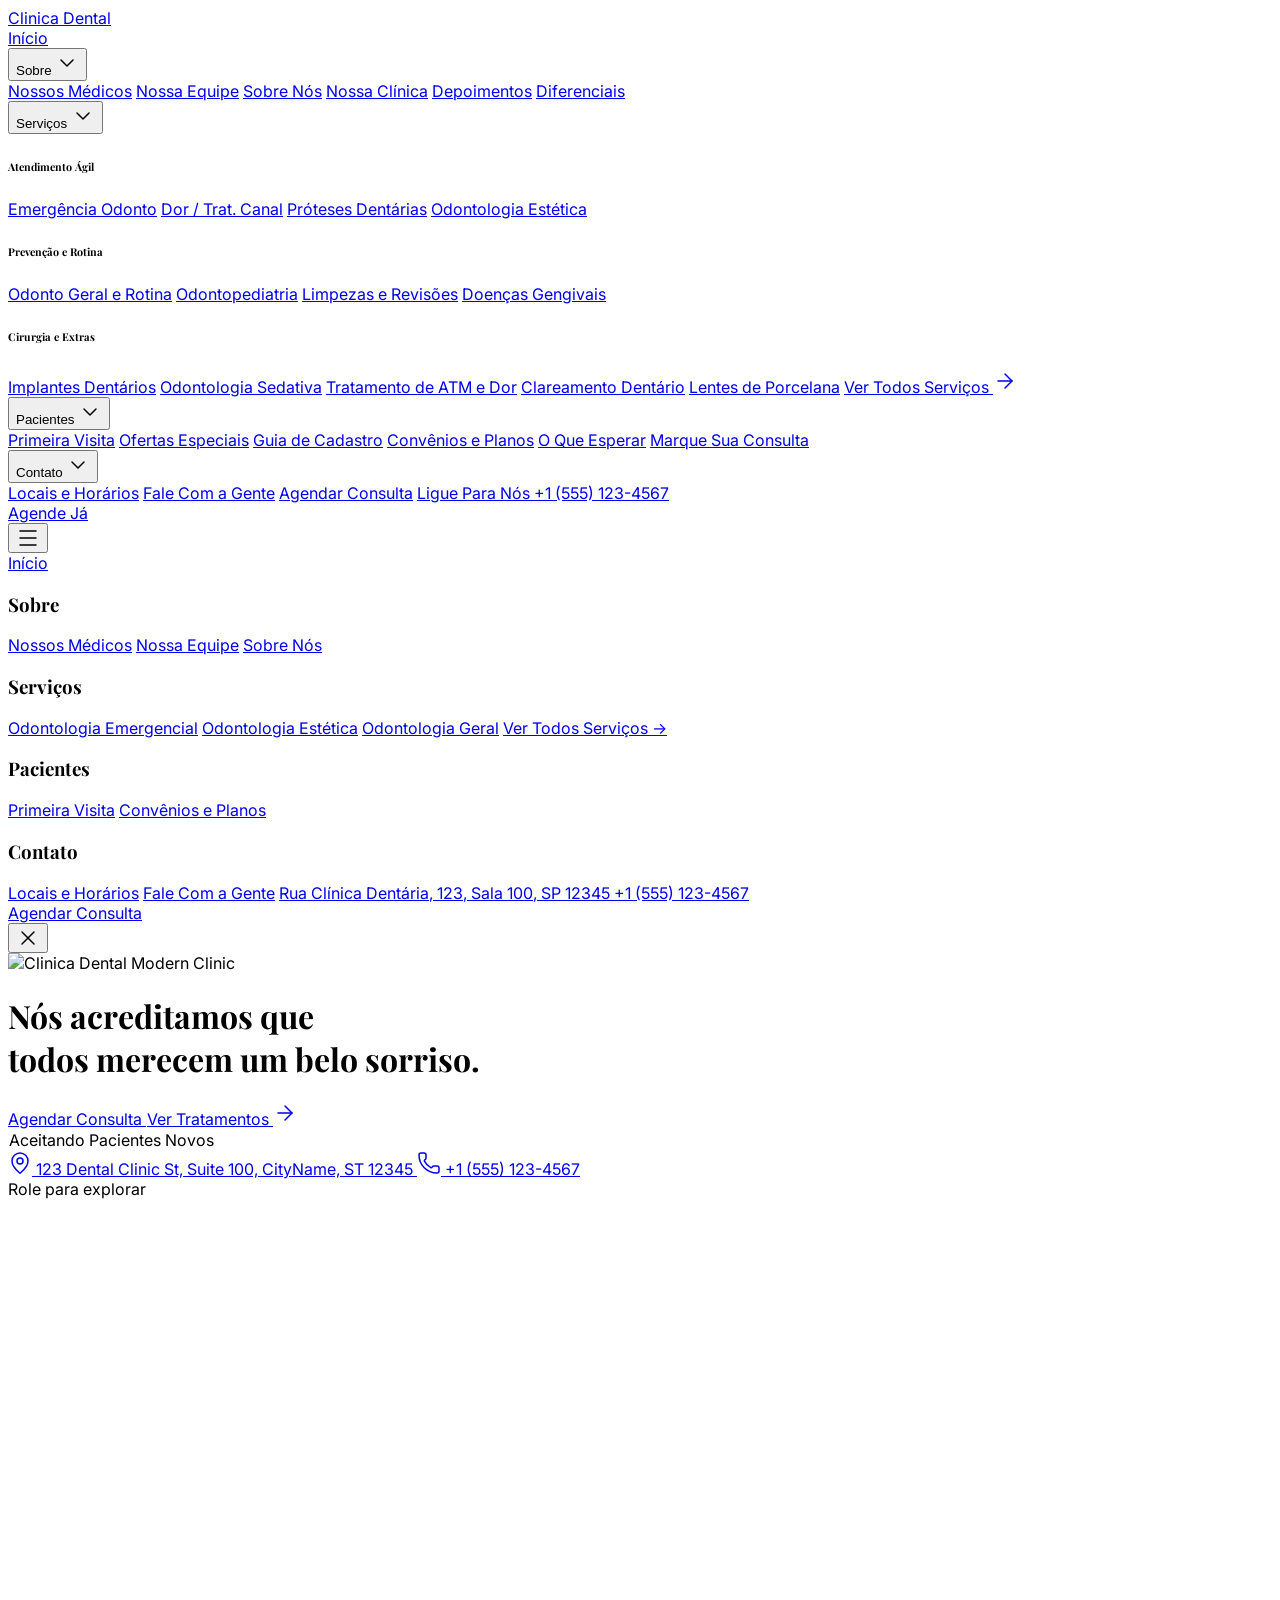
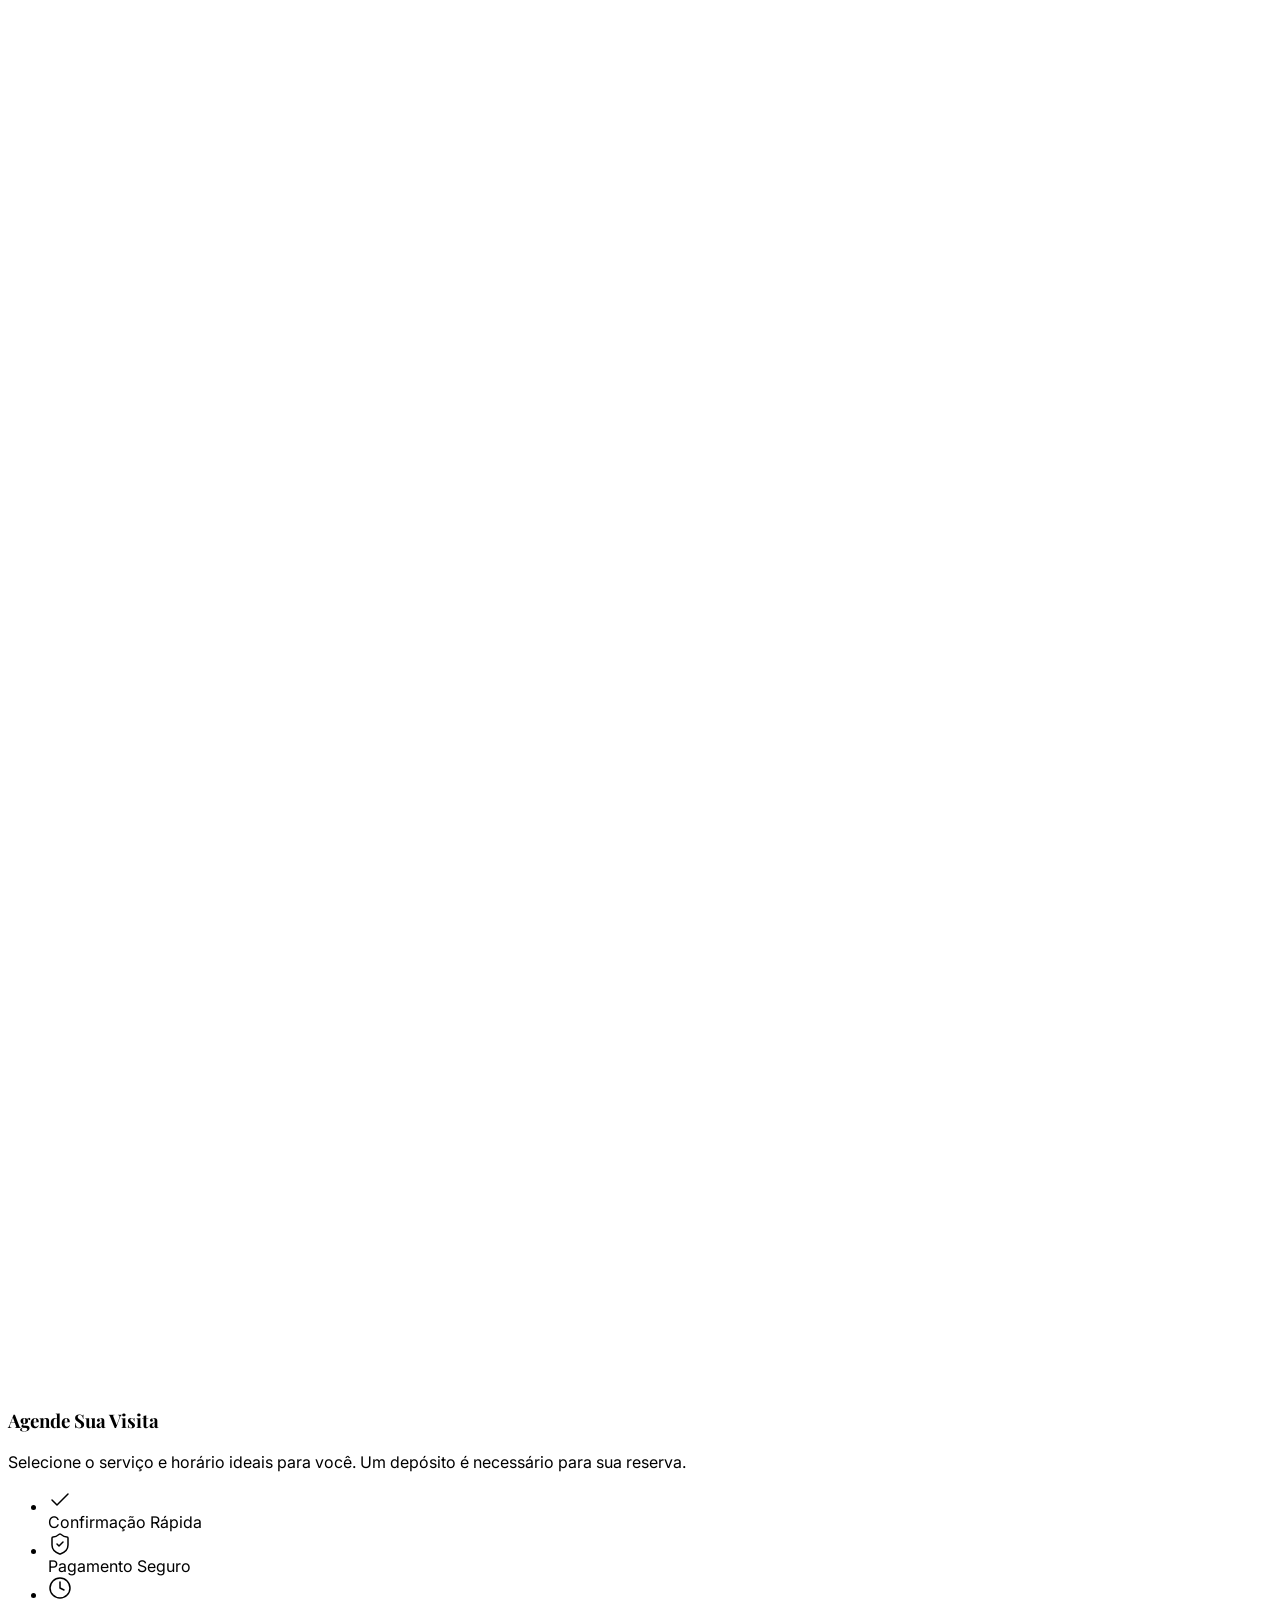
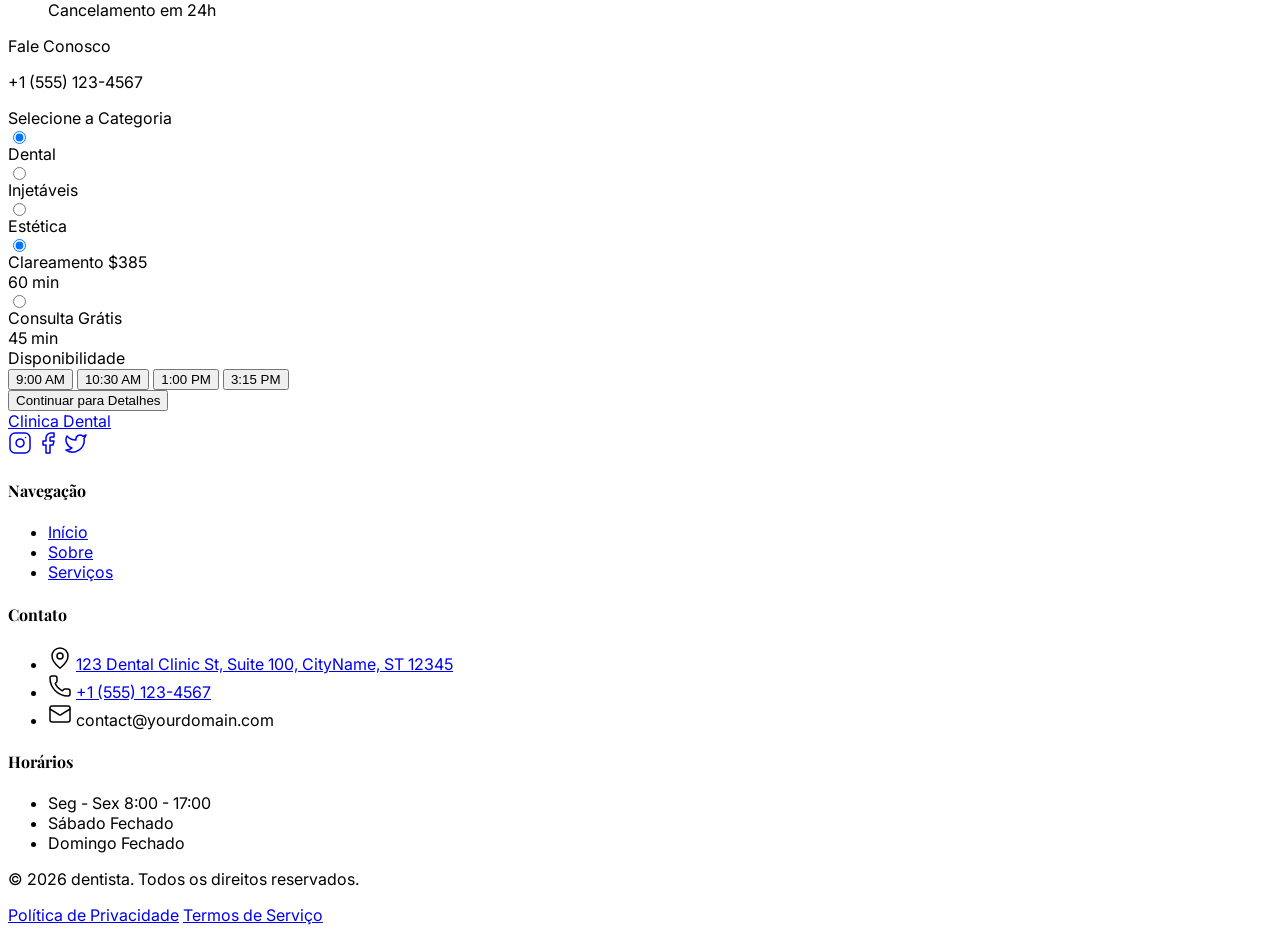
==== commit a9f92210: "mudando hero" ====
--- a/index.html
+++ b/index.html
@@ -187,8 +187,9 @@
     <header class="relative w-full h-[100dvh] min-h-[700px] overflow-hidden bg-neutral-950" style="">
         <!-- Background -->
         <div class="absolute inset-0 w-full h-full animate-zoom-slow">
-            <img src="hero_modern_clinic.png" alt="Clinica Dental Modern Clinic" class="w-full h-full object-cover">
-            <!-- Gradient overlays to ensure text contrast -->
+            <img src="https://images.unsplash.com/photo-1704455306251-b4634215d98f?q=80&w=1920&auto=format&fit=crop" alt="Clinica Dental Modern Clinic" class="w-full h-full object-cover">
+            <!-- Filter and gradient overlays to add directional blue tint and ensure contrast -->
+            <div class="absolute inset-0 bg-gradient-to-r from-cyan-800/70 via-cyan-800/30 to-cyan-800/5 mix-blend-multiply"></div>
             <div class="absolute inset-0 bg-gradient-to-r from-neutral-950/80 via-neutral-950/40 to-transparent"></div>
             <div class="absolute inset-0 bg-gradient-to-t from-neutral-950/90 via-transparent to-transparent" style=""></div>
         </div>
@@ -201,7 +202,7 @@
                 <!-- Headline -->
                 <h1 class="text-4xl md:text-6xl lg:text-7xl font-serif text-white leading-[0.95] tracking-tight mb-6 animate-fade-in-up delay-200 drop-shadow-2xl">
                     Nós acreditamos que<br/> 
-                    todos merecem um <span class="italic font-light text-cyan-50">belo sorriso.</span>
+                    todos merecem um <span class="italic font-light text-cyan-200 animate-color-shift">belo sorriso.</span>
                 </h1>
 
                 <!-- Actions -->
--- a/styles.css
+++ b/styles.css
@@ -54,3 +54,9 @@
 .delay-200 { animation-delay: 200ms; transition-delay: 200ms; }
 .delay-300 { animation-delay: 300ms; transition-delay: 300ms; }
 .delay-400 { animation-delay: 400ms; transition-delay: 400ms; }
+
+@keyframes colorShift {
+    0%, 100% { color: #a5f3fc; text-shadow: 0 0 10px rgba(165, 243, 252, 0.2); } /* cyan-200 */
+    50% { color: #67e8f9; text-shadow: 0 0 20px rgba(103, 232, 249, 0.4); } /* cyan-300 */
+}
+.animate-color-shift { animation: colorShift 4s ease-in-out infinite; }
